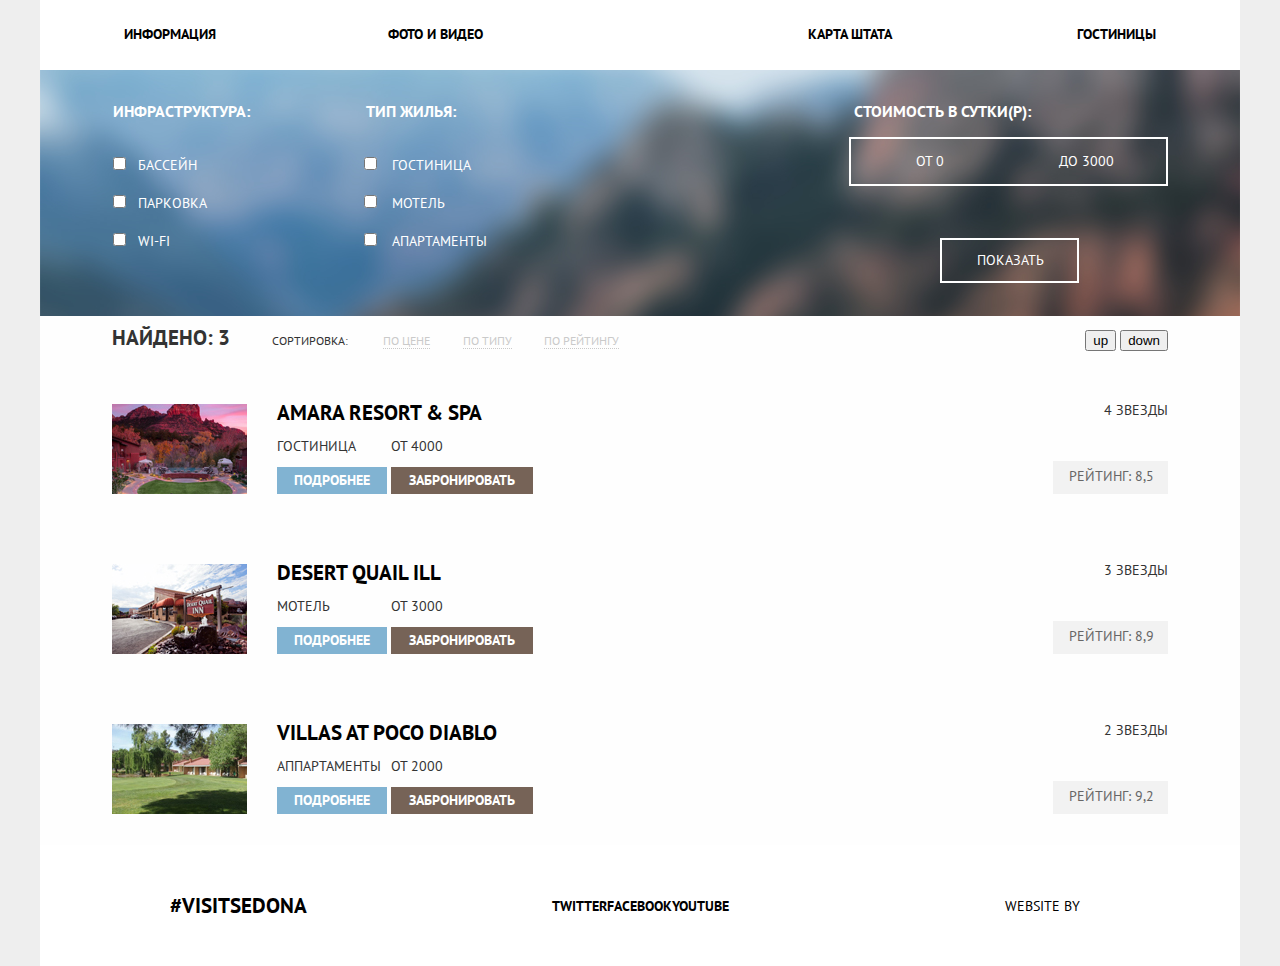
==== inner.html @ 7ca06ee8 "Флексы 10" ====
<!DOCTYPE html>
<html>
	<head>
		<title>Гостиницы</title>
		<meta charset="utf-8">
		<link href="https://fonts.googleapis.com/css?family=PT+Sans:400,700&amp;subset=cyrillic" rel="stylesheet">
		<link rel="stylesheet" type="text/css" href="css/style.css">
	</head>
	<body>
		<header class="header_elements">
			<nav class="main_menu container">
				<ul class="main_navigation">
					<li class="menu_element"><a href="index.html">Информация</a></li>
					<li class="menu_element"><a href="#">Фото и Видео</a></li>
					<li class="menu_element right_element"><a href="#">Карта штата</a></li>
					<li class="menu_element right_element"><a href="#">Гостиницы</a></li>
				</ul>
			</nav>
		</header>
		<main>
			<section class="hotel_options container">
				<form action="#" method="get" class="sedona_options_wrapper">
					<fieldset class="infrastructure_options">
						<legend class="infrastructure_header">Инфраструктура:</legend>
						<input type="checkbox" name="infrastructure" id="pool" class="infrastructure_checkbox"><label for="pool" class="sorting_conditions">Бассейн</label><br>
						<input type="checkbox" name="infrastructure" id="parking" class="infrastructure_checkbox"><label for="parking" class="sorting_conditions">Парковка</label><br>
						<input type="checkbox" name="infrastructure" id="wifi" class="infrastructure_checkbox"><label for="wifi" class="sorting_conditions">Wi-fi</label><br>
					</fieldset>
					<fieldset class="housetype_options">
						<legend class="housetype_header">Тип жилья:</legend>
						<input type="checkbox" name="home_type" id="hotel" class="housetype_checkbox"><label for="hotel" class="sorting_conditions">Гостиница</label><br>
						<input type="checkbox" name="home_type" id="motel" class="housetype_checkbox"><label for="motel" class="sorting_conditions">Мотель</label><br>
						<input type="checkbox" name="home_type" id="apartments" class="housetype_checkbox"><label for="apartments" class="sorting_conditions">Апартаменты</label><br>
					</fieldset>
				</form>
				<div class="budget_wrapper">
					<p class="cost">Стоимость в сутки(Р):</p>
					<table class="budget_table">
						<tr>
							<th class="budget table_left">От 0</th>
							<th class="budget table_right">до 3000</th>
						</tr>
					</table>
					<!-- Выбор цены -->
					<button type="submit" class="button_show">Показать</button>
				</div>
			</section>
			<section class="hotels searching_wrapper container">
				<div class="hotels_wrapper">
					<span class="search_result">Найдено: 3</span>
					<span class="sorting">Сортировка: </span>
					<ul class="sorting_options">
						<li><a href="#">По цене</a></li>
						<li><a href="#">По типу</a></li>
						<li><a href="#">По рейтингу</a></li>
					</ul>
				</div>
				<div class="u_d_button">
					<button type="button">up</button>
					<button type="button">down</button>
				</div>
			</section>
			<section class="hotels hotels_display container">
				<div class="total_hotel_wrapper">
					<div class="hotel_info">
						<img src="img/inner_hotel1.jpg" width="135" height="90" alt="Гостиница Amara resort and spa" class="display_img">
						<div class="hotel_info_wrapper">
							<h3 class="text_marg_null header_display"><a href="#" class="to_hotel_page">Amara resort &amp; spa</a></h3>
							<p class="text_marg_null text_pos">Гостиница</p>
							<p class="text_marg_null price_pos">от 4000</p>
							<div class="hotel_display_wrapper">
								<button class="button_more" type="button">Подробнее</button>
								<button class="reservation_button" type="button">Забронировать</button>
							</div>
						</div>
					</div>
					<div class="raiting_wrapper">
						<span class="star_raiting">4 звезды</span>
						<p class="raiting">Рейтинг: 8,5</p>
					</div>
				</div>
				<div class="total_hotel_wrapper">
					<div class="hotel_info">
						<img src="img/inner_hotel2.jpg" width="135" height="90" alt="Мотель Desert Quail" class="display_img">
						<div class="hotel_info_wrapper">
							<h3 class="text_marg_null header_display"><a href="#" class="to_hotel_page">Desert Quail ill</a></h3>
							<p class="text_marg_null text_pos">Мотель</p>
							<p class="text_marg_null price_pos">от 3000</p>
							<div class="hotel_display_wrapper">
								<button class="button_more" type="button">Подробнее</button>
								<button class="reservation_button" type="button">Забронировать</button>
							</div>
						</div>
					</div>
					<div class="raiting_wrapper">
						<span class="star_raiting">3 звезды</span>
						<p class="raiting">Рейтинг: 8,9</p>
					</div>
				</div>
				<div class="total_hotel_wrapper">
					<div class="hotel_info">
						<img src="img/inner_hotel3.jpg" width="135" height="90" alt="Аппартаменты Villas at Poco Diablo" class="display_img">
						<div class="hotel_info_wrapper">
							<h3 class="text_marg_null header_display"><a href="#" class="to_hotel_page">Villas at Poco Diablo</a></h3>
							<p class="text_marg_null text_pos">Аппартаменты</p>
							<p class="text_marg_null price_pos">от 2000</p>
							<div class="hotel_display_wrapper">
								<button class="button_more" type="button">Подробнее</button>
								<button class="reservation_button" type="button">Забронировать</button>
							</div>
						</div>
					</div>
					<div class="raiting_wrapper">
						<span class="star_raiting">2 звезды</span>
						<p class="raiting">Рейтинг: 9,2</p>
					</div>
				</div>
			</section>
		</main>
		<footer class="socials container">
			<p class="footer_hashtag footer_element"><a href="#">#VISITSEDONA</a></p>
			<ul class="social_network footer_element">
				<li><a href="#">Twitter</a></li>
				<li><a href="#">Facebook</a></li>
				<li><a href="#">YouTube</a></li>
			</ul>
			<p class="footer_text footer_element"><a href="#">WEBSITE BY</a></p>
		</footer>

	</body>
</html>
---- css/style.css ----
body {
	margin: 0 auto;
	padding: 0;


	font-family: "PT Sans", Arial, sans-serif;
	font-size: 14px;
	line-height: 21px;
	font-weight: 500;
	color: #333333;
	background-color: #eeeeee;
	text-transform: uppercase;
}


a {
	text-decoration: none;
}

/* index.html   */

.main_menu {
	line-height: 26px;
	color: #000000;
	font-weight: bold;
	background-color: #ffffff;
}

.main_menu,
.main_navigation {
	list-style: none;
}

.main_menu a {
	color: #000000;
}

.main_menu a:hover {
	color: #81b3d2;
}

.main_menu a:active {
	color: #d2d2d2;
}

.right_element {
	text-align: right;
}

.sedona_definition {
	text-align: center;
	background-color: #ffffff;
	width: 1200px;
}

.definition {
	font-size: 21px;
	line-height: 26px;
	font-weight: bold;
	color: #000000;
	padding-top: 65px;
	padding-left: 379px;
	padding-right: 379px;
	margin-top: 0;
	margin-bottom: 41px;
}

.reasons {
	line-height: 26px;
	padding-bottom: 55px;
	margin: 0;
}

.sedona_about {
	color: #ffffff;
	background-color: #81b3d2;
}

.benefits_list {
	list-style: none;
	background-color: #ffffff;
}

.spec_back {
	background-color: #eeeeee;
}

.about_element {
	text-align: center;
}

.house_icon_header,
.food_icon_header,
.souvenir_icon_header,
.small_square_header,
.good_road_header,
.tourists_header {
	font-size: 21px;
	font-weight: bold;
	color: #000000;
}

.house_icon_header {
	padding-top: 165px;
	padding-left: 165px;
	padding-right: 165px;
	margin-top: 0;
	margin-bottom: 31px;
}

.house_icon_about {
	text-align: center;
	margin-top: 0;
	margin-bottom: 0;
	padding-left: 73px;
	padding-right: 74px;
	padding-bottom: 60px;
}

.food_icon_header {
	padding-top: 165px;
	padding-left: 181px;
	padding-right: 178px;
	margin-bottom: 31px;
	margin-top: 0;
}

.food_icon_about {
	text-align: center;
	padding-left: 52px;
	padding-right: 50px;
	margin-top: 0px;
	margin-bottom: 0px;
	padding-bottom: 60px;
}

.souvenir_icon_header {
	padding-top: 165px;
	padding-left: 149px;
	padding-right: 148px;
	margin-top: 0px;
	margin-bottom: 31px;
}

.souvenir_icon_about {
	margin-top: 0;
	margin-bottom: 0;
	padding-left: 64px;
	padding-right: 61px;
	text-align: center;
	padding-bottom: 60px;
}

.small_square_number,
.good_road_number,
.tourists_number {
	margin-top: 0;
	padding-left: 171px;
	padding-right: 171px;
	margin-bottom: 30px;
}

.small_square_header,
.good_road_header,
.tourists_header {
	margin-top: 0;
	margin-bottom: 28px;
	padding-top: 49px;
	text-align: center;
}

.small_square_header {
	padding-left: 140px;
	padding-right: 140px;

}

.good_road_header {
	padding-left: 148px;
	padding-right: 148px;
}

.tourists_header {
	padding-left: 149px;
	padding-right: 149px;
}

.small_square_about,
.good_road_about,
.tourists_about {
	text-align: center;
	margin-top: 0;
	margin-bottom: 0px;
}

.small_square_about {
	padding-left: 93px;
	padding-right: 95px;
}

.good_road_about {
	padding-left: 66px;
	padding-right: 66px;
}

.tourists_about {
	padding-left: 69px;
	padding-right: 67px;
}

.reservation {
	text-align: center;
	background-color: #ffffff;
}

.interest {
	font-size: 30px;
	line-height: 36px;
	font-weight: bold;
	color: #000000;
	margin-top: 0;
	margin-bottom: 35px;
	padding-top: 57px;
	padding-left: 451px;
	padding-right: 449px;
}

.reservation_text_wrapper {
	width: 444px;
	margin-left: auto;
	margin-right: auto;
	margin-bottom: 53px;
}

.reservation_text1,
.reservation_text2 {
	margin: 0;
}

.reservation_text1 {
	margin-bottom: 10px;
}

.hotel_button {
	font: inherit;
	text-transform: uppercase;
	font-size: 21px;
	line-height: 26px;
	font-weight: bold;
	color: #ffffff;
	border-width: 0px;
	background-color: #766357;
	box-sizing: border-box;
	width: 574px;
	height: 86px;
}

.hotel_button:hover {
	background-color: #604e43;
}

.hotel_button:active {
	color: #928a85;
	background-color: #503e33;
}

.reservation_buttons {
	font: inherit;
	text-transform: uppercase;
	line-height: 26px;
	font-weight: bold;
	color: #000000;
}

.search {}

.res_button {
	font: inherit;
	font-weight: bold;
	line-height: 26px;
	background-color: #eeeeee;
	width: 350px;
	height: 40px;
	border-width: 0px;
}

.res_button:hover {
	background-color: #ebebeb;
}

.res_button:focus {
	background-color: #ffffff;
	border: 2px solid #e5e5e5 ;
}

.button_minus,
.number_button,
.button_plus {
	font: inherit;
	line-height: 26px;
	font-weight: bold;
	border-width: 0px;
	width: 40px;
	height: 40px;
	background-color: #f2f2f2;
}

.button_minus,
.button_plus {
	color: #a9a9a9;
	text-transform: uppercase;
	padding-left: 0px;
	padding-right: 0px;
}

.button_minus:hover,
.button_plus:hover {
	color: #000000;
}

.button_minus:active,
.button_plus:active {
	color: #81b3d2;
}

.search_button {
	font: inherit;
	text-transform: uppercase;
	font-size: 21px;
	line-height: 26px;
	font-weight: bold;
	border-width: 0px;
	color: #ffffff;
	background-color: #81b3d2;
	box-sizing: border-box;
	width: 453px;
	height: 59px;
}

.search_button:hover {
	background-color: #669ec0; 
}

.search_button:active {
	color: #94b9d2;
	background-color: #5496bd;
}

.socials {
	background-color: #ffffff;
}

.footer_text a,
.footer_hashtag a,
.social_network a {
	color: #000000;
	font: inherit;
	text-transform: uppercase;
	font-weight: bold;
	line-height: 26px;

}

.footer_hashtag a {
	font-size: 21px;
	font-weight: bold;
}

.social_network {
	list-style: none;
	padding: 0px;
}

.footer_element {
	width: 33%;
}

.footer_text a {
	font-weight: 400;
}

/* inner.html */

.hotel_options {
	width: 1200px;
	background-image: url(../img/filter_background.png);
	background-repeat: no-repeat;
	display: flex;
}

.infrastructure_options,
.housetype_options {
	border: 0px;
	width: 300px;
	padding: 0px;
	margin: 0px;
}

.infrastructure_header,
.housetype_header {
	color: #ffffff;
	font-size: 16px;
	font-weight: bold;
	padding-top: 31px;
}

.infrastructure_header{
	padding-left: 73px;
	padding-right: 101px;
	margin-bottom: 33px;
}

.infrastructure_checkbox {
	margin-left: 73px;
	margin-bottom: 23px;
	margin-right: 12px;
	margin-top: 0;
}

.housetype_header {
	margin-left: 13px;
	margin-bottom: 33px;
}

.housetype_checkbox {
	margin-left: 13px;
	margin-top: 0;
	margin-right: 15px;
	margin-bottom: 23px;
}

.sorting_conditions {
	color: #ffffff;
}

.cost {
	color: #ffffff;
	font-size: 16px;
	font-weight: bold;
	margin-left: 214px;
	margin-top: 31px;
	margin-bottom: 15px;
}

.budget_table {
	margin-right: 72px;
	margin-left: auto;
	border: 2px solid #ffffff;
	margin-bottom: 52px;
}

.budget {
	color: #ffffff;
	font-weight: 400;
}

.table_left,
.table_right {
	padding-top: 10px;
	padding-bottom: 10px;
}

.table_left {
	padding-left: 63px;
	padding-right: 62px;
}

.table_right {
	padding-left: 51px;
	padding-right: 50px;
}

.button_show {
	font: inherit;
	text-transform: uppercase;
	color: #ffffff;
	border: 2px solid #ffffff;
	background-color: transparent;
	padding-top: 10px;
	padding-left: 35px;
	padding-right: 33px;
	padding-bottom: 10px;
	margin-bottom: 33px;
	margin-left: 300px;
}

.button_show:hover {
	color: #000000;
	background-color: #ffffff;
}

.search_result {
	font-weight: bold;
	font-size: 21px;
	line-height: 26px;
	min-width: 160px;
}

.sorting {
	font-size: 12px;
	line-height: 18px;
	margin-right: 35px;
}

.sorting_options {
	list-style: none;
}

.sorting_options a {
	font-size: 12px;
	line-height: 18px;
	color: #cacaca;
	border-bottom: 1px dotted #cacaca;
}

.sorting_options a:hover {
	color: #81b3d2;
	border-bottom: 1px dotted #81b3d2;
}

.sorting_options a:focus {
	color: #000000;
	border-bottom: 1px dotted #000000;
}

.hotels {
	background-color: #fefefe;
	box-sizing: border-box;
	display: flex;
}

.raiting_wrapper {
	margin-right: 72px;
	display: flex;
	flex-direction: column;
	justify-content: space-between;
	align-items: flex-end;
}

.hotel_info {
	box-sizing: border-box;
	width: 600px;
	padding-left: 72px;
}

.hotel_info a {
	color: #000000;
	font-weight: bold;
	text-transform: uppercase;
	font-size: 21px;
	line-height: 26px;
}

.hotel_info a:hover {
	color: #81b3d2;
}

.hotel_info a:active {
	color: #cacaca;
}

.button_more {
	font: inherit;
	text-transform: uppercase;
	color: #ffffff;
	background-color: #81b3d2;
	border-width: 0px;
	font-weight: bold;
	box-sizing: border-box;
	width: 110px;
	height: 27px;
}

.button_more:hover {
	background-color: #669ec0;
}

.button_more:active {
	color: #94b9d2;
	background-color: #5496bd;
}

.reservation_button {
	font: inherit;
	text-transform: uppercase;
	font-weight: bold;
	border-width: 0px;
	color: #ffffff;
	background-color: #766357;
	box-sizing: border-box;
	width: 142px;
	height: 27px;
}

.reservation_button:hover {
	color: #ffffff;
	background-color: #604e43;
}

.reservation_button:active {
	color: #928a85;
	background-color: #503e33;
}

.raiting {
	color: #666666;
	background-color: #f2f2f2;
}


/* Сеточные элементы главной страницы */

.menu_element {
	width: 240px;
}


.header_elements {
	box-sizing: border-box;
	min-width: 1200px;
}


.main_navigation {
	box-sizing: border-box;
	min-width: 1200px;
	padding-left: 72px;
	padding-right: 72px;
	margin-top: 0;
	margin-bottom: 0;
	padding-top: 21px;
	padding-bottom: 23px;


	display: flex;
	justify-content: space-around;
}

.sedona_about {
	box-sizing: border-box;

	display: flex;
}


.benefits_size {
	box-sizing: border-box;
	background-color: #ffffff;
}

.benefits2_size {
	box-sizing: border-box;
	height: 258px;
}


.about_element {
	width: 400px;
}


.benefits_list {
	margin: 0px;
	padding-left: 0px;

	display: flex;
	justify-content: flex-start;
	align-items: baseline;
}

.reservation {
	box-sizing: content-box;
}

.popup_margin {
	margin-right: 314px;
	margin-left: 314px;
}

.date_popup {
	display: flex;
	flex-flow: column wrap;
	align-items: center;
}

.socials {
	box-sizing: border-box;
	height: 121px;

	display: flex;
	justify-content: space-between;
}


/*  Сеточные элементы внутренней страницы    */ 


.sedona_options_wrapper {
	box-sizing: border-box;
	width: 600px;
	display: flex;
}

.budget_wrapper {
	width: 600px;
}

.searching_wrapper {
	display: flex;
	justify-content: space-between;
	align-items: center;
}

.hotels_wrapper {
	margin-left: 72px;
	display: flex;
	align-items: baseline;
}

.u_d_button {
	margin-right: 72px;
	display: inline-block;
}

.sorting_options {
	padding-left: 0px;
	width: 236px;
	display: flex;
	justify-content: space-between;
}

.display_img {
	padding-right: 30px;
	padding-top: 4px;
	float: left;
}

.hotel_info_wrapper {
	width: 260px;
	display: flex;
	flex-wrap: wrap;
}

.header_display {
	padding-bottom: 10px;
}


.text_marg_null {
	margin: 0;
}

.text_pos {
	width: 114px;
}

.price_pos {
	width: 142px;
}

.hotels_display {
	display: flex;
	flex-flow: row wrap;
}

.hotel_display_wrapper {
	margin-top: 10px;
	display: inline-block;
}

.total_hotel_wrapper {
	width: 1200px;
	padding-top: 35px;
	padding-bottom: 31px;
	display: flex;
	justify-content: space-between;
}

.raiting {
	box-sizing: border-box;
	padding-left: 16px;
	padding-right: 14px;
	padding-top: 5px;
	padding-bottom: 7px;
	margin: 0;
}

.footer_element {
	margin: 0;
	display: flex;
	justify-content: center;
	align-items: center;
}

/* test */

.container {
	margin: 0 auto;
	width: 1200px;
}

.main_background_img {
	width: 1200px;
	background-image: url(../img/index_background.jpg);
	background-repeat: no-repeat;	
}

.img_header {
	padding-top: 44px;
	padding-left: 140px;
	padding-right: 138px;
	text-align: center;
	margin-bottom: 27px;
	margin-top: 0px;
}

.about_content_number {
	padding-left: 175px;
	padding-right: 172px;
	margin-bottom: 30px;
}

.img_text {
	padding-bottom: 65px;
	padding-left: 60px;
	padding-right: 59px;
	margin-bottom: 0px;
	text-align: center;
}

.devil_bridge_text {
	padding-left: 48px;
	padding-right: 49px;
	text-align: center;
	margin-bottom: 0px;
}

.devil_bridge_header {
	font-weight: bold;
	font-size: 21px;
	padding-top: 48px;
	padding-left: 125px;
	padding-right: 124px;
	text-align: center;
	margin-top: 0px;
	margin-bottom: 26px;
}

.map {
	width: 1200px;
}

.counters_wrapper {
	display: flex;
	justify-content: flex-end;

}

.right_element {
	text-align: right;
}

.main_page_img {
	margin: 0;
}
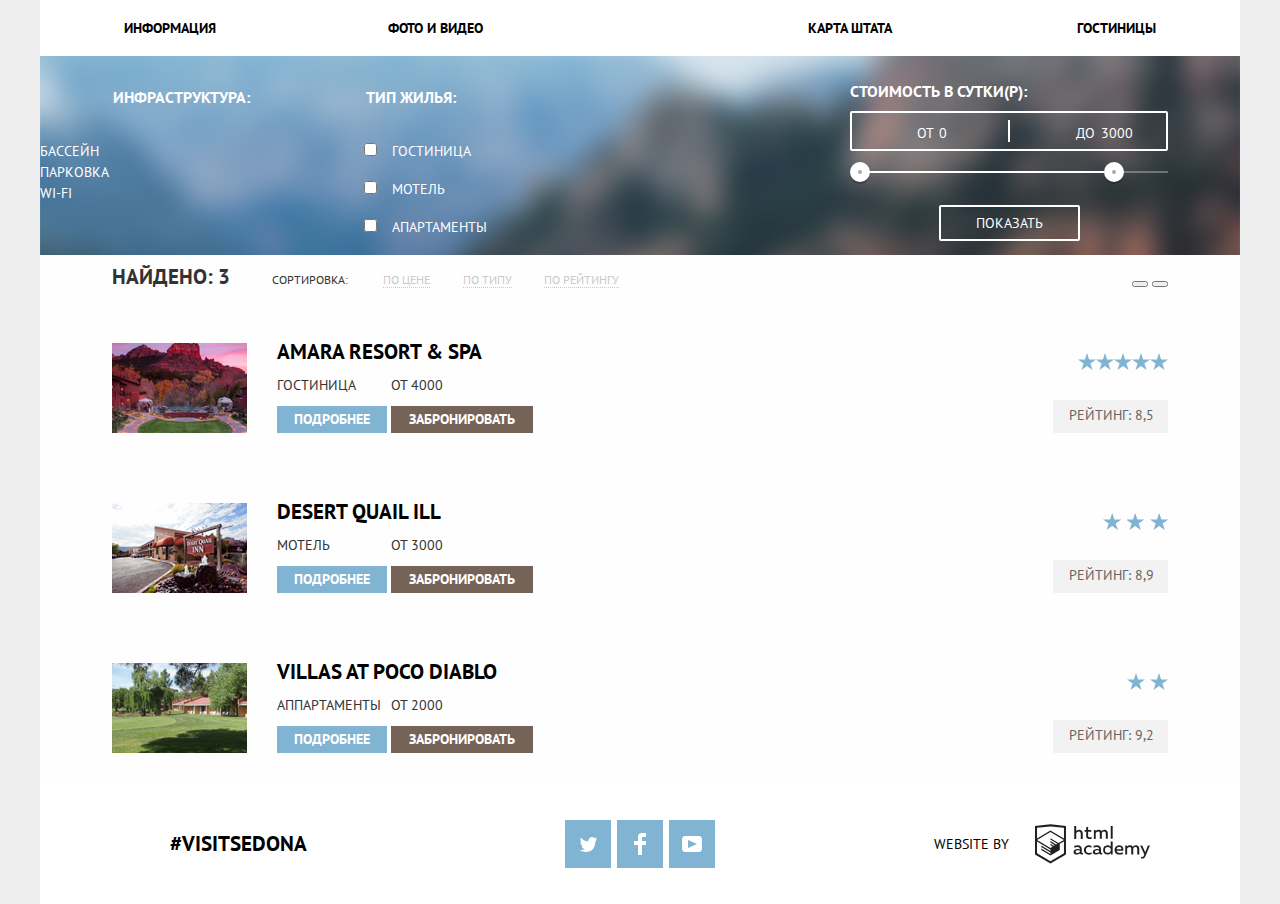
==== commit ed972180: "Декор 1" ====
--- a/inner.html
+++ b/inner.html
@@ -8,7 +8,7 @@
 	</head>
 	<body>
 		<header class="header_elements">
-			<nav class="main_menu container">
+			<nav class="main_menu container page_act">
 				<ul class="main_navigation">
 					<li class="menu_element"><a href="index.html">Информация</a></li>
 					<li class="menu_element"><a href="#">Фото и Видео</a></li>
@@ -22,9 +22,9 @@
 				<form action="#" method="get" class="sedona_options_wrapper">
 					<fieldset class="infrastructure_options">
 						<legend class="infrastructure_header">Инфраструктура:</legend>
-						<input type="checkbox" name="infrastructure" id="pool" class="infrastructure_checkbox"><label for="pool" class="sorting_conditions">Бассейн</label><br>
-						<input type="checkbox" name="infrastructure" id="parking" class="infrastructure_checkbox"><label for="parking" class="sorting_conditions">Парковка</label><br>
-						<input type="checkbox" name="infrastructure" id="wifi" class="infrastructure_checkbox"><label for="wifi" class="sorting_conditions">Wi-fi</label><br>
+						<input type="checkbox" name="infrastructure" id="pool" class="infrastructure_checkbox visually_hidden"><label for="pool" class="sorting_conditions">Бассейн</label><br>
+						<input type="checkbox" name="infrastructure" id="parking" class="infrastructure_checkbox visually_hidden"><label for="parking" class="sorting_conditions">Парковка</label><br>
+						<input type="checkbox" name="infrastructure" id="wifi" class="infrastructure_checkbox visually_hidden"><label for="wifi" class="sorting_conditions">Wi-fi</label><br>
 					</fieldset>
 					<fieldset class="housetype_options">
 						<legend class="housetype_header">Тип жилья:</legend>
@@ -33,16 +33,20 @@
 						<input type="checkbox" name="home_type" id="apartments" class="housetype_checkbox"><label for="apartments" class="sorting_conditions">Апартаменты</label><br>
 					</fieldset>
 				</form>
-				<div class="budget_wrapper">
-					<p class="cost">Стоимость в сутки(Р):</p>
-					<table class="budget_table">
-						<tr>
-							<th class="budget table_left">От 0</th>
-							<th class="budget table_right">до 3000</th>
-						</tr>
-					</table>
-					<!-- Выбор цены -->
-					<button type="submit" class="button_show">Показать</button>
+				<div class="filter_range">
+					<div class="filter_range_title">Стоимость в сутки(р):</div>
+					<div class="price_controls">
+						<label class="min_price">от <input type="text" name="min-price" value="0"></label>
+						<label class="max_price">до <input type="text" name="max-price" value="3000"></label>
+					</div>
+					<div class="range_controls">
+						<div class="scale">
+							<div class="bar"></div>
+						</div>
+						<div class="range_toggle range_toggle_min"></div>
+						<div class="range_toggle range_toggle_max"></div>
+					</div>
+					<button type="submit" class="btn_transparent">Показать</button>
 				</div>
 			</section>
 			<section class="hotels searching_wrapper container">
@@ -56,8 +60,8 @@
 					</ul>
 				</div>
 				<div class="u_d_button">
-					<button type="button">up</button>
-					<button type="button">down</button>
+					<button type="button" class="up_dir"></button>
+					<button type="button" class="down_dir"></button>
 				</div>
 			</section>
 			<section class="hotels hotels_display container">
@@ -75,7 +79,7 @@
 						</div>
 					</div>
 					<div class="raiting_wrapper">
-						<span class="star_raiting">4 звезды</span>
+						<p class="hotel_star"><span class="visually_hidden">4 звезды</span></p>
 						<p class="raiting">Рейтинг: 8,5</p>
 					</div>
 				</div>
@@ -93,7 +97,7 @@
 						</div>
 					</div>
 					<div class="raiting_wrapper">
-						<span class="star_raiting">3 звезды</span>
+						<p class="motel_star"><span class="visually_hidden">3 звезды</span></p>
 						<p class="raiting">Рейтинг: 8,9</p>
 					</div>
 				</div>
@@ -111,7 +115,7 @@
 						</div>
 					</div>
 					<div class="raiting_wrapper">
-						<span class="star_raiting">2 звезды</span>
+						<p class="app_star"><span class="visually_hidden">2 звезды</span></p>
 						<p class="raiting">Рейтинг: 9,2</p>
 					</div>
 				</div>
@@ -120,13 +124,12 @@
 		<footer class="socials container">
 			<p class="footer_hashtag footer_element"><a href="#">#VISITSEDONA</a></p>
 			<ul class="social_network footer_element">
-				<li><a href="#">Twitter</a></li>
-				<li><a href="#">Facebook</a></li>
-				<li><a href="#">YouTube</a></li>
+				<li><a href="#" class="social_button"><span class="visually_hidden">Twitter</span><svg xmlns="http://www.w3.org/2000/svg" xmlns:xlink="http://www.w3.org/1999/xlink" width="17" height="15" viewBox="0 0 17 15"><path fill="#FFF" d="M10.95.144c1.685-.496 2.984.27 3.577 1.179.673-.231 1.331-.481 2.011-.708a2.345 2.345 0 0 1-.857 1.768c.685.17 1.304-.491 1.304-.491-.169 1-1.006 1.788-1.563 2.024-.231 6.75-3.175 11.217-10.077 11.082h-.446c-.41 0-4.164-.46-4.898-1.887 2.271.196 3.893-.422 4.693-1.177-.96-.3-2.679-.477-2.979-2.95.349.106.564.228 1.19.119C1.705 8.247.374 7.53.448 5.33c.285.328 1.067.536 1.34.472C1.085 5.561-.182 2.442.894.85c1.818 1.854 3.735 3.606 7.152 3.773C8.254 2.33 9.183.793 10.95.144z"/></svg></a></li>
+				<li><a href="#" class="social_button"><span class="visually_hidden">Facebook</span><svg xmlns="http://www.w3.org/2000/svg" width="12" height="22" viewBox="0 0 12 22"><path fill="#FFF" d="M12 4V0H8a4 4 0 0 0-4 4v4H0v4h4v10h4V12h4V8H8V4h4z"/></svg></a></li>
+				<li><a href="#" class="social_button"><span class="visually_hidden">YouTube</span><svg xmlns="http://www.w3.org/2000/svg" xmlns:xlink="http://www.w3.org/1999/xlink" width="20" height="16" viewBox="0 0 20 16"><path fill="#FFF" d="M17 0H3C1.35 0 0 1.35 0 3v10c0 1.65 1.35 3 3 3h14c1.65 0 3-1.35 3-3V3c0-1.65-1.35-3-3-3zM6.027 11.998V4.002L15.014 8l-8.987 3.998z"/></svg></a></li>
 			</ul>
-			<p class="footer_text footer_element"><a href="#">WEBSITE BY</a></p>
+			<p class="footer_text footer_element"><a href="https://htmlacademy.ru/intensive/htmlcss" class="academy_symb">WEBSITE BY <svg id="Layer_1" data-name="Layer 1" xmlns="http://www.w3.org/2000/svg" width="115" height="48" viewBox="0 0 108.08 36.85"><title>logo-htmlacademy-small1</title><path d="M44.61,26.88a2,2,0,0,0,.55-0.1v1.33a3.25,3.25,0,0,1-1.18.21,1.67,1.67,0,0,1-1.67-1,4.84,4.84,0,0,1-3.14,1.08c-1.51,0-2.91-.83-2.91-2.55,0-2.13,2-2.79,3.71-2.79a11.08,11.08,0,0,1,2.17.25v-0.3c0-1-.76-1.77-2.19-1.77a7.42,7.42,0,0,0-3,.64v-1.7a10.21,10.21,0,0,1,3.19-.55c2.36,0,3.81,1.12,3.81,3.65v3a0.54,0.54,0,0,0,.49.59h0.17Zm-6.44-1.13A1.35,1.35,0,0,0,39.63,27h0.11a3.39,3.39,0,0,0,2.41-1V24.58a9.72,9.72,0,0,0-1.81-.21c-1,0-2.16.33-2.16,1.38h0Zm12.36-6.11a5,5,0,0,1,2.57.64V22a4.08,4.08,0,0,0-2.3-.7,2.75,2.75,0,1,0,0,5.49,5,5,0,0,0,2.43-.64v1.71a6.27,6.27,0,0,1-2.76.57A4.21,4.21,0,0,1,46,24.51q0-.21,0-0.41a4.32,4.32,0,0,1,4.18-4.46h0.38Zm12.17,7.24a2,2,0,0,0,.55-0.1v1.33a3.25,3.25,0,0,1-1.18.21,1.67,1.67,0,0,1-1.67-1,4.84,4.84,0,0,1-3.14,1.08c-1.51,0-2.91-.83-2.91-2.55,0-2.13,2-2.79,3.71-2.79a11.08,11.08,0,0,1,2.17.25v-0.3c0-1-.76-1.77-2.19-1.77a7.42,7.42,0,0,0-3,.64v-1.7a10.21,10.21,0,0,1,3.19-.55c2.36,0,3.81,1.12,3.81,3.65v3a0.54,0.54,0,0,0,.49.59h0.17Zm-6.44-1.13A1.35,1.35,0,0,0,57.73,27h0.11a3.39,3.39,0,0,0,2.41-1V24.58a9.72,9.72,0,0,0-1.81-.21c-1.06,0-2.16.33-2.16,1.38h0ZM73,16V28.2H71.35V26.88a3.88,3.88,0,0,1-3.19,1.54,4.4,4.4,0,0,1,0-8.78,3.81,3.81,0,0,1,3,1.3V16H73Zm-4.53,5.22a2.76,2.76,0,1,0,0,5.52A2.86,2.86,0,0,0,71.15,25V23A2.91,2.91,0,0,0,68.49,21.27ZM79,19.64c3.31,0,4.46,2.68,3.92,5.09H76.7c0.21,1.5,1.67,2.11,3.19,2.11a6.11,6.11,0,0,0,2.64-.59v1.6a7.14,7.14,0,0,1-3,.57C77,28.42,74.78,27,74.78,24a4.18,4.18,0,0,1,4-4.39H79Zm0.09,1.54a2.28,2.28,0,0,0-2.44,2.1v0.06H81.3A2,2,0,0,0,79.13,21.18Zm5.73,7V19.87h1.65v1a3.81,3.81,0,0,1,2.78-1.27A2.86,2.86,0,0,1,91.89,21a4.12,4.12,0,0,1,2.91-1.33A3.06,3.06,0,0,1,98,23V28.2h-1.9V23.05a1.59,1.59,0,0,0-1.42-1.75H94.42a2.8,2.8,0,0,0-2.07,1.12V28.2h-1.9V23.05A1.59,1.59,0,0,0,89,21.31H88.8a3,3,0,0,0-2.21,1.29v5.63H84.86Zm21.31-8.33h1.9l-3.91,9.46c-0.9,2.17-2.09,2.86-3.35,2.86a4.76,4.76,0,0,1-1.1-.14V30.46a2.86,2.86,0,0,0,.85.12c0.9,0,1.58-.64,2.07-1.9l0.17-.42-4-8.4h2l2.86,6.29ZM38.73,1.46V6.22a3.81,3.81,0,0,1,2.7-1.14,3.25,3.25,0,0,1,3.44,3.4v5.15H43V8.72a1.81,1.81,0,0,0-1.61-2h-0.3a2.93,2.93,0,0,0-2.32,1.39v5.52h-1.9V1.46h1.9ZM49.94,2.31v3h3V6.91h-3v3.81c0,1.1.5,1.46,1.58,1.46a4.49,4.49,0,0,0,1.69-.33v1.6A6.8,6.8,0,0,1,51,13.8a2.55,2.55,0,0,1-2.86-2.74V6.89H46.58V5.26h1.5V2.74Zm5.4,11.31V5.28H57v1A3.81,3.81,0,0,1,59.77,5a2.86,2.86,0,0,1,2.6,1.33A4.12,4.12,0,0,1,65.28,5,3.06,3.06,0,0,1,68.44,8.4v5.21h-1.9V8.46a1.59,1.59,0,0,0-1.42-1.75H64.89a2.8,2.8,0,0,0-2.07,1.12v5.78h-1.9V8.46A1.59,1.59,0,0,0,59.5,6.71H59.27A3,3,0,0,0,57.06,8v5.63H55.34ZM71.17,1.45H73V13.6H71.17V1.45ZM14.71,0H14.55L0,1.54V28.21l14.55,8.66,14.55-8.66V1.54Zm12.5,27.1L14.55,34.64,1.9,27.12V16.18l12.59,7.5V25L5.86,19.9v1.31l8.68,5.21v1.39L5.87,22.65V24l8.68,5.21,8.75-5.24V18.31L27.2,16V27.12Zm0-12.53-3.48,2-1.6,1L14.51,13v1.31L21,18.23H21l-0.14.09-1,.54-5.37-3.2V17l4.24,2.52-1,.67-3.2-1.9v1.31l2.1,1.24L14.5,22.1,2,14.65,14.51,7.11Zm0-1.32L14.49,5.76,1.91,13.25v-10L14.56,1.92,27.21,3.25v10h0Z" transform="translate(0 -0.02)" fill="#231f20"/></svg></a></p>
 		</footer>
-
 	</body>
 </html>
 	 --- a/css/style.css
+++ b/css/style.css
@@ -17,6 +17,27 @@
 	text-decoration: none;
 }
 
+.visually_hidden {
+	position: absolute;
+    width: 1px;
+    height: 1px;
+    margin: -1px;
+    border: 0;
+    padding: 0;
+    clip: rect(0 0 0 0);
+    overflow: hidden;
+}
+
+.header_elements {
+	box-sizing: border-box;
+	min-width: 1200px;
+	position: relative;
+}
+
+.sedona_logo {
+	position: absolute;
+}
+
 /* index.html   */
 
 .main_menu {
@@ -79,14 +100,25 @@
 .benefits_list {
 	list-style: none;
 	background-color: #ffffff;
+	padding-bottom: 65px;
+	padding-top: 65px;
+	margin: 0px;
+	padding-left: 0px;
+
+	display: flex;
+	align-items: baseline;
+}
+
+.benefits2_list {
+	list-style: none;
+	display: flex;
+	align-items: baseline;
+	margin: 0;
+	padding-left: 0;
 }
 
 .spec_back {
 	background-color: #eeeeee;
-}
-
-.about_element {
-	text-align: center;
 }
 
 .house_icon_header,
@@ -100,12 +132,12 @@
 	color: #000000;
 }
 
-.house_icon_header {
-	padding-top: 165px;
-	padding-left: 165px;
-	padding-right: 165px;
-	margin-top: 0;
-	margin-bottom: 31px;
+.house_icon_header,
+.food_icon_header,
+.souvenir_icon_header{
+    margin: 0;
+    margin-top: 32px;
+    margin-bottom: 25px;
 }
 
 .house_icon_about {
@@ -114,15 +146,6 @@
 	margin-bottom: 0;
 	padding-left: 73px;
 	padding-right: 74px;
-	padding-bottom: 60px;
-}
-
-.food_icon_header {
-	padding-top: 165px;
-	padding-left: 181px;
-	padding-right: 178px;
-	margin-bottom: 31px;
-	margin-top: 0;
 }
 
 .food_icon_about {
@@ -131,15 +154,6 @@
 	padding-right: 50px;
 	margin-top: 0px;
 	margin-bottom: 0px;
-	padding-bottom: 60px;
-}
-
-.souvenir_icon_header {
-	padding-top: 165px;
-	padding-left: 149px;
-	padding-right: 148px;
-	margin-top: 0px;
-	margin-bottom: 31px;
 }
 
 .souvenir_icon_about {
@@ -148,31 +162,26 @@
 	padding-left: 64px;
 	padding-right: 61px;
 	text-align: center;
-	padding-bottom: 60px;
 }
 
 .small_square_number,
 .good_road_number,
 .tourists_number {
-	margin-top: 0;
 	padding-left: 171px;
 	padding-right: 171px;
-	margin-bottom: 30px;
 }
 
 .small_square_header,
 .good_road_header,
 .tourists_header {
-	margin-top: 0;
-	margin-bottom: 28px;
+	margin: 0;
 	padding-top: 49px;
-	text-align: center;
+	padding-bottom: 26px;
 }
 
 .small_square_header {
 	padding-left: 140px;
 	padding-right: 140px;
-
 }
 
 .good_road_header {
@@ -189,23 +198,28 @@
 .good_road_about,
 .tourists_about {
 	text-align: center;
-	margin-top: 0;
-	margin-bottom: 0px;
+	margin: 0;
 }
 
 .small_square_about {
 	padding-left: 93px;
 	padding-right: 95px;
+	padding-top: 24px;
+	padding-bottom: 63px;
 }
 
 .good_road_about {
 	padding-left: 66px;
 	padding-right: 66px;
+	padding-top: 24px;
+	padding-bottom: 63px;
 }
 
 .tourists_about {
 	padding-left: 69px;
 	padding-right: 67px;
+	padding-top: 24px;
+	padding-bottom: 63px;
 }
 
 .reservation {
@@ -411,10 +425,11 @@
 }
 
 .infrastructure_checkbox {
-	margin-left: 73px;
-	margin-bottom: 23px;
-	margin-right: 12px;
-	margin-top: 0;
+	padding: 0;
+	margin: 0;
+	background: rgba(0, 128, 0, 0.2);
+    box-shadow: 0 0 0 3px green;
+
 }
 
 .housetype_header {
@@ -615,12 +630,6 @@
 }
 
 
-.header_elements {
-	box-sizing: border-box;
-	min-width: 1200px;
-}
-
-
 .main_navigation {
 	box-sizing: border-box;
 	min-width: 1200px;
@@ -628,8 +637,8 @@
 	padding-right: 72px;
 	margin-top: 0;
 	margin-bottom: 0;
-	padding-top: 21px;
-	padding-bottom: 23px;
+	padding-top: 15px;
+	padding-bottom: 15px;
 
 
 	display: flex;
@@ -646,26 +655,12 @@
 .benefits_size {
 	box-sizing: border-box;
 	background-color: #ffffff;
-}
-
-.benefits2_size {
-	box-sizing: border-box;
-	height: 258px;
 }
 
 
 .about_element {
 	width: 400px;
-}
-
-
-.benefits_list {
-	margin: 0px;
-	padding-left: 0px;
-
-	display: flex;
-	justify-content: flex-start;
-	align-items: baseline;
+	text-align: center;
 }
 
 .reservation {
@@ -685,9 +680,16 @@
 
 .socials {
 	box-sizing: border-box;
-	height: 121px;
-
-	display: flex;
+	padding-top: 36px;
+	padding-bottom: 36px;
+
+	display: flex;
+	justify-content: space-between;
+}
+
+.socials ul {
+	display: flex;
+	width: 150px;
 	justify-content: space-between;
 }
 
@@ -704,6 +706,144 @@
 .budget_wrapper {
 	width: 600px;
 }
+
+/*  Сложная форма   */
+
+.filter_range {
+	width: 318px;
+
+	margin-right: 72px;
+	margin-left: auto;
+	margin-top: 25px;
+
+	color: #ffffff;
+	text-transform: uppercase;
+}
+
+.filter_range_title {
+	margin-bottom: 9px;
+
+	font-weight: 600;
+	font-size: 16px;
+}
+
+.price_controls {
+	position: relative;
+	height: 36px;
+	margin-bottom: 20px;
+
+	border: 2px solid #ffffff;
+	border-radius: 2px;
+}
+
+.price_controls::after {
+	content: "";
+	position: absolute;
+	top: 50%;
+	left: 50%;
+
+	width: 2px;
+	height: 22px;
+
+	background: #ffffff;
+	transform: translate(-50%, -50%);
+}
+
+.price_controls label {
+	display: inline-block;
+
+	font-size: 14px;
+	line-height: 38px;
+	vertical-align: top;
+
+	cursor: pointer;
+}
+
+.price_controls .min_price,
+.price_controls .max_price {
+	width: 90px;
+	padding-left: 65px;
+}
+
+.price_controls input {
+	width: 50px;
+	margin: 0;
+
+	color: inherit;
+	font: inherit;
+
+	background: none;
+	border: none;
+}
+
+.range_controls {
+	position: relative;
+
+	margin-bottom: 32px;
+}
+
+.range_controls .scale {
+	height: 2px;
+
+	background: rgba(255, 255, 255, 0.3);
+}
+
+.range_controls .bar {
+	width: 80%;
+	height: 2px;
+
+	background: #ffffff;
+}
+
+.range_toggle {
+	position: absolute;
+	top: -9px;
+
+	width: 4px;
+	height: 4px;
+
+	background: #ababab;
+	border: 8px solid #ffffff;
+	border-radius: 50%;
+	box-shadow: 0 2px 1px 0 rgba(0, 1, 1, 0.2);
+	cursor: pointer;
+}
+
+.range_toggle:hover {
+	background: #1c4f80;
+}
+
+.range_toggle_min {
+	left: 0;
+}
+
+.range_toggle_max {
+	left: 80%;
+}
+
+.btn_transparent {
+	display: block;
+	margin: 0 auto;
+	padding: 6px 35px;
+
+	font: inherit;
+	line-height: 20px;
+	color: #ffffff;
+	text-transform: uppercase;
+
+	background: transparent;
+	border: 2px solid #ffffff;
+	border-radius: 2px;
+	cursor: pointer;
+}
+
+.btn_transparent:hover {
+	color: #000000;
+
+	background: #ffffff;
+}
+
+/*  конец формы    */
 
 .searching_wrapper {
 	display: flex;
@@ -801,8 +941,12 @@
 
 .main_background_img {
 	width: 1200px;
+	height: 773px;
 	background-image: url(../img/index_background.jpg);
-	background-repeat: no-repeat;	
+	background-repeat: no-repeat;
+	display: flex;
+	justify-content: center;
+	align-items: center;	
 }
 
 .img_header {
@@ -860,6 +1004,54 @@
 	text-align: right;
 }
 
-.main_page_img {
-	margin: 0;
-}+.social_button {
+	width: 46px;
+	height: 48px;
+
+	background-color: #81b3d2;
+
+	display: flex;
+	justify-content: center;
+	align-items: center; 
+}
+
+.social_button:hover {
+	background-color: #669ec0;
+}
+
+.social_button:focus {
+	background-color: #5496bd;
+}
+
+.social_button:focus path {
+	fill: #88b6d1;
+}
+
+.academy_symb {
+	width: 241px;
+	display: flex;
+	align-items: center;
+	justify-content: space-around;
+}
+
+.hotel_star,
+.motel_star,
+.app_star {
+	height: 17px;
+	background-image: url(../img/star.svg);
+	background-repeat: repeat-x;
+	background-repeat: space;
+}
+
+.hotel_star {
+	width: 90px;
+}
+
+.motel_star {
+	width: 65px;
+}
+
+.app_star {
+	width: 41px;
+}
+
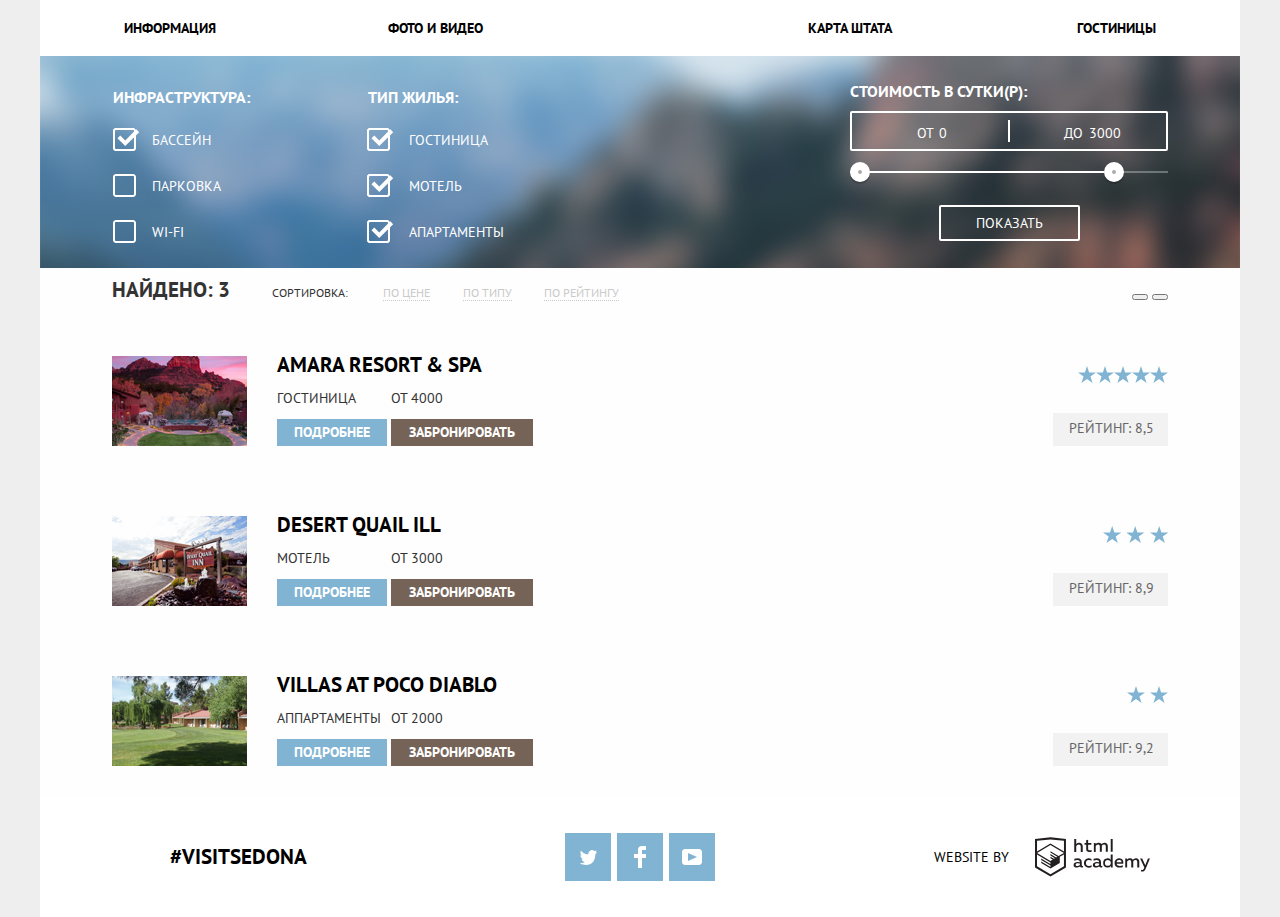
==== commit 2e960638: "Декоратив 2" ====
--- a/inner.html
+++ b/inner.html
@@ -22,15 +22,37 @@
 				<form action="#" method="get" class="sedona_options_wrapper">
 					<fieldset class="infrastructure_options">
 						<legend class="infrastructure_header">Инфраструктура:</legend>
-						<input type="checkbox" name="infrastructure" id="pool" class="infrastructure_checkbox visually_hidden"><label for="pool" class="sorting_conditions">Бассейн</label><br>
-						<input type="checkbox" name="infrastructure" id="parking" class="infrastructure_checkbox visually_hidden"><label for="parking" class="sorting_conditions">Парковка</label><br>
-						<input type="checkbox" name="infrastructure" id="wifi" class="infrastructure_checkbox visually_hidden"><label for="wifi" class="sorting_conditions">Wi-fi</label><br>
+						<ul class="sorting_list">
+							<li class="filter_option1">
+						        <input type="checkbox" name="infrastructure" id="pool" class="infrastructure_checkbox visually_hidden" checked>
+						        <label for="pool" class="sorting_conditions">Бассейн</label>
+						    </li>
+						    <li class="filter_option1">
+						        <input type="checkbox" name="infrastructure" id="parking" class="infrastructure_checkbox visually_hidden">
+						        <label for="parking" class="sorting_conditions">Парковка</label>
+						    </li>
+						    <li class="filter_option1">
+						        <input type="checkbox" name="infrastructure" id="wifi" class="infrastructure_checkbox visually_hidden">
+						        <label for="wifi" class="sorting_conditions">Wi-fi</label>
+						    </li>
+						</ul>
 					</fieldset>
 					<fieldset class="housetype_options">
 						<legend class="housetype_header">Тип жилья:</legend>
-						<input type="checkbox" name="home_type" id="hotel" class="housetype_checkbox"><label for="hotel" class="sorting_conditions">Гостиница</label><br>
-						<input type="checkbox" name="home_type" id="motel" class="housetype_checkbox"><label for="motel" class="sorting_conditions">Мотель</label><br>
-						<input type="checkbox" name="home_type" id="apartments" class="housetype_checkbox"><label for="apartments" class="sorting_conditions">Апартаменты</label><br>
+						<ul class="sorting_list">
+						    <li class="filter_option2">
+						    	<input type="checkbox" name="home_type" id="hotel" class="housetype_checkbox visually_hidden" checked>
+						    	<label for="hotel" class="sorting_conditions">Гостиница</label>
+						    </li>
+						    <li class="filter_option2">
+	                            <input type="checkbox" name="home_type" id="motel" class="housetype_checkbox visually_hidden" checked>
+	                            <label for="motel" class="sorting_conditions">Мотель</label>
+	                        </li>
+	                        <li class="filter_option2">
+						        <input type="checkbox" name="home_type" id="apartments" class="housetype_checkbox visually_hidden" checked>
+						        <label for="apartments" class="sorting_conditions">Апартаменты</label>
+						    </li>
+						</ul>
 					</fieldset>
 				</form>
 				<div class="filter_range">
--- a/css/style.css
+++ b/css/style.css
@@ -420,28 +420,20 @@
 
 .infrastructure_header{
 	padding-left: 73px;
-	padding-right: 101px;
-	margin-bottom: 33px;
+	padding-right: 99px;
+	margin-bottom: 22px;
 }
 
 .infrastructure_checkbox {
-	padding: 0;
-	margin: 0;
-	background: rgba(0, 128, 0, 0.2);
-    box-shadow: 0 0 0 3px green;
 
 }
 
 .housetype_header {
-	margin-left: 13px;
-	margin-bottom: 33px;
+	margin-bottom: 22px;
+	margin-left: 17px;
 }
 
 .housetype_checkbox {
-	margin-left: 13px;
-	margin-top: 0;
-	margin-right: 15px;
-	margin-bottom: 23px;
 }
 
 .sorting_conditions {
@@ -723,7 +715,7 @@
 .filter_range_title {
 	margin-bottom: 9px;
 
-	font-weight: 600;
+	font-weight: bold;
 	font-size: 16px;
 }
 
@@ -759,10 +751,14 @@
 	cursor: pointer;
 }
 
-.price_controls .min_price,
+.price_controls .min_price {
+	width: 90px;
+	padding-left: 65px;
+}
+
 .price_controls .max_price {
 	width: 90px;
-	padding-left: 65px;
+	padding-left: 53px;
 }
 
 .price_controls input {
@@ -1055,3 +1051,78 @@
 	width: 41px;
 }
 
+.sorting_list {
+	list-style: none;
+	margin: 0;
+	padding: 0;
+}
+
+.filter_option1 {
+    margin-bottom: 25px;
+    padding-left: 112px;
+}
+
+.filter_option1 label {
+    position: relative;
+
+    display: block;
+
+    cursor: pointer;
+}
+
+.infrastructure_checkbox + label::before {
+	content: url(../img/checkbox-off.svg);
+	position: absolute;
+
+	width: 23px;
+	height: 23px;
+
+	top: -2px;
+    left: -39px;
+}
+
+.infrastructure_checkbox:checked + label::after {
+	content: url(../img/checkbox-on.svg);
+
+	position: absolute;
+	top: -2px;
+	left: -39px;
+
+	width: 27px;
+	height: 23px;
+}
+
+.filter_option2 {
+	margin-bottom: 25px;
+	padding-left: 60px;
+}
+
+.filter_option2 label {
+    position: relative;
+
+    display: block;
+
+    cursor: pointer;
+}
+
+.housetype_checkbox + label::before {
+	content: url(../img/checkbox-off.svg);
+	position: absolute;
+
+	width: 23px;
+	height: 23px;
+
+	top: -2px;
+	left: -42px;
+}
+
+.housetype_checkbox:checked + label::after {
+	content: url(../img/checkbox-on.svg);
+
+	position: absolute;
+	top: -2px;
+	left: -42px;
+
+	width: 27px;
+	height: 23px;
+} 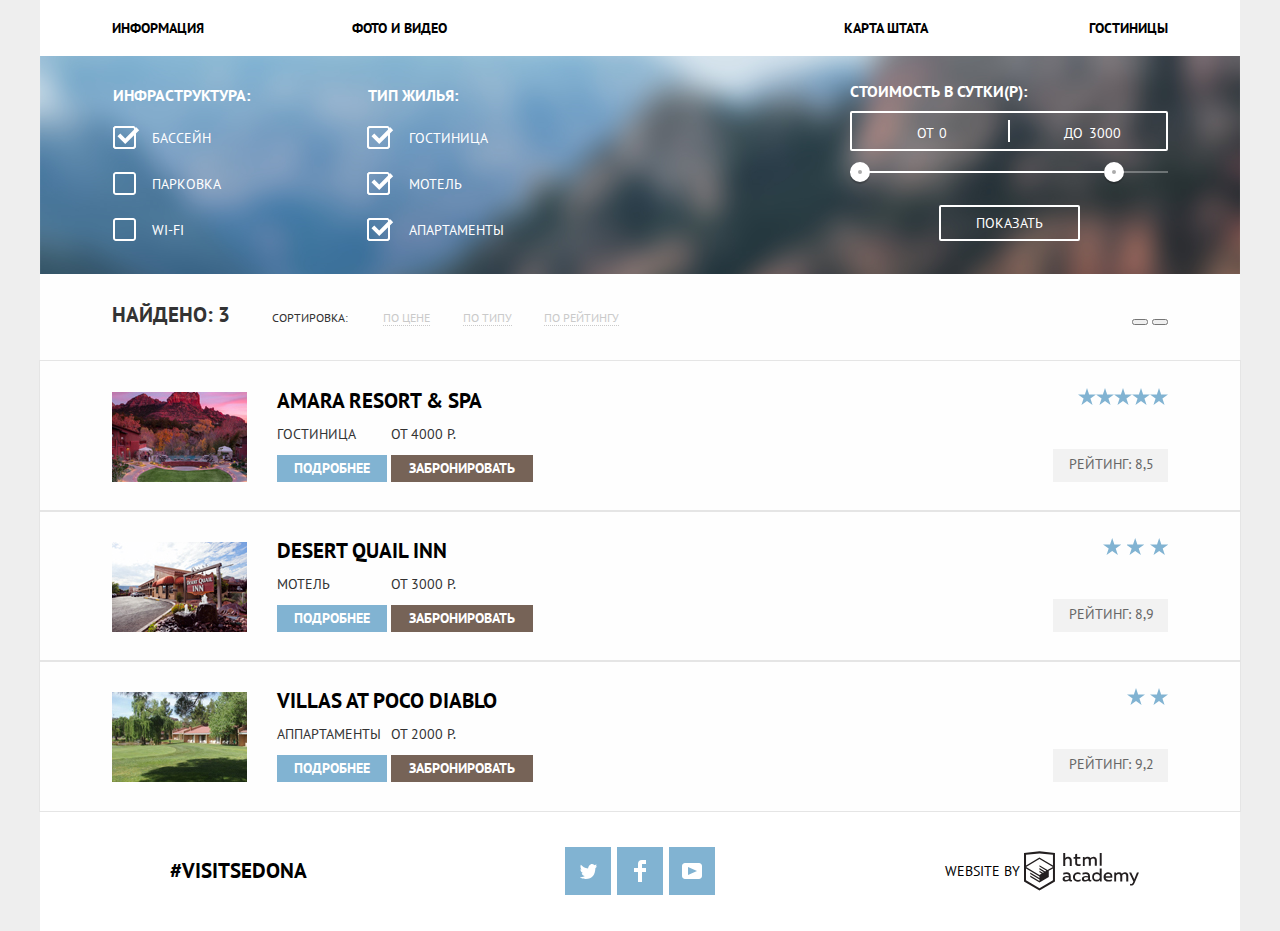
==== commit 50cc5b7c: "Декор 3" ====
--- a/inner.html
+++ b/inner.html
@@ -12,6 +12,7 @@
 				<ul class="main_navigation">
 					<li class="menu_element"><a href="index.html">Информация</a></li>
 					<li class="menu_element"><a href="#">Фото и Видео</a></li>
+					<li class="hidden_element"><span class="visually_hidden">Логотип</span></li>
 					<li class="menu_element right_element"><a href="#">Карта штата</a></li>
 					<li class="menu_element right_element"><a href="#">Гостиницы</a></li>
 				</ul>
@@ -93,7 +94,7 @@
 						<div class="hotel_info_wrapper">
 							<h3 class="text_marg_null header_display"><a href="#" class="to_hotel_page">Amara resort &amp; spa</a></h3>
 							<p class="text_marg_null text_pos">Гостиница</p>
-							<p class="text_marg_null price_pos">от 4000</p>
+							<p class="text_marg_null price_pos">от 4000 р.</p>
 							<div class="hotel_display_wrapper">
 								<button class="button_more" type="button">Подробнее</button>
 								<button class="reservation_button" type="button">Забронировать</button>
@@ -109,9 +110,9 @@
 					<div class="hotel_info">
 						<img src="img/inner_hotel2.jpg" width="135" height="90" alt="Мотель Desert Quail" class="display_img">
 						<div class="hotel_info_wrapper">
-							<h3 class="text_marg_null header_display"><a href="#" class="to_hotel_page">Desert Quail ill</a></h3>
+							<h3 class="text_marg_null header_display"><a href="#" class="to_hotel_page">Desert Quail inn</a></h3>
 							<p class="text_marg_null text_pos">Мотель</p>
-							<p class="text_marg_null price_pos">от 3000</p>
+							<p class="text_marg_null price_pos">от 3000 р.</p>
 							<div class="hotel_display_wrapper">
 								<button class="button_more" type="button">Подробнее</button>
 								<button class="reservation_button" type="button">Забронировать</button>
@@ -129,7 +130,7 @@
 						<div class="hotel_info_wrapper">
 							<h3 class="text_marg_null header_display"><a href="#" class="to_hotel_page">Villas at Poco Diablo</a></h3>
 							<p class="text_marg_null text_pos">Аппартаменты</p>
-							<p class="text_marg_null price_pos">от 2000</p>
+							<p class="text_marg_null price_pos">от 2000 р.</p>
 							<div class="hotel_display_wrapper">
 								<button class="button_more" type="button">Подробнее</button>
 								<button class="reservation_button" type="button">Забронировать</button>
@@ -150,7 +151,7 @@
 				<li><a href="#" class="social_button"><span class="visually_hidden">Facebook</span><svg xmlns="http://www.w3.org/2000/svg" width="12" height="22" viewBox="0 0 12 22"><path fill="#FFF" d="M12 4V0H8a4 4 0 0 0-4 4v4H0v4h4v10h4V12h4V8H8V4h4z"/></svg></a></li>
 				<li><a href="#" class="social_button"><span class="visually_hidden">YouTube</span><svg xmlns="http://www.w3.org/2000/svg" xmlns:xlink="http://www.w3.org/1999/xlink" width="20" height="16" viewBox="0 0 20 16"><path fill="#FFF" d="M17 0H3C1.35 0 0 1.35 0 3v10c0 1.65 1.35 3 3 3h14c1.65 0 3-1.35 3-3V3c0-1.65-1.35-3-3-3zM6.027 11.998V4.002L15.014 8l-8.987 3.998z"/></svg></a></li>
 			</ul>
-			<p class="footer_text footer_element"><a href="https://htmlacademy.ru/intensive/htmlcss" class="academy_symb">WEBSITE BY <svg id="Layer_1" data-name="Layer 1" xmlns="http://www.w3.org/2000/svg" width="115" height="48" viewBox="0 0 108.08 36.85"><title>logo-htmlacademy-small1</title><path d="M44.61,26.88a2,2,0,0,0,.55-0.1v1.33a3.25,3.25,0,0,1-1.18.21,1.67,1.67,0,0,1-1.67-1,4.84,4.84,0,0,1-3.14,1.08c-1.51,0-2.91-.83-2.91-2.55,0-2.13,2-2.79,3.71-2.79a11.08,11.08,0,0,1,2.17.25v-0.3c0-1-.76-1.77-2.19-1.77a7.42,7.42,0,0,0-3,.64v-1.7a10.21,10.21,0,0,1,3.19-.55c2.36,0,3.81,1.12,3.81,3.65v3a0.54,0.54,0,0,0,.49.59h0.17Zm-6.44-1.13A1.35,1.35,0,0,0,39.63,27h0.11a3.39,3.39,0,0,0,2.41-1V24.58a9.72,9.72,0,0,0-1.81-.21c-1,0-2.16.33-2.16,1.38h0Zm12.36-6.11a5,5,0,0,1,2.57.64V22a4.08,4.08,0,0,0-2.3-.7,2.75,2.75,0,1,0,0,5.49,5,5,0,0,0,2.43-.64v1.71a6.27,6.27,0,0,1-2.76.57A4.21,4.21,0,0,1,46,24.51q0-.21,0-0.41a4.32,4.32,0,0,1,4.18-4.46h0.38Zm12.17,7.24a2,2,0,0,0,.55-0.1v1.33a3.25,3.25,0,0,1-1.18.21,1.67,1.67,0,0,1-1.67-1,4.84,4.84,0,0,1-3.14,1.08c-1.51,0-2.91-.83-2.91-2.55,0-2.13,2-2.79,3.71-2.79a11.08,11.08,0,0,1,2.17.25v-0.3c0-1-.76-1.77-2.19-1.77a7.42,7.42,0,0,0-3,.64v-1.7a10.21,10.21,0,0,1,3.19-.55c2.36,0,3.81,1.12,3.81,3.65v3a0.54,0.54,0,0,0,.49.59h0.17Zm-6.44-1.13A1.35,1.35,0,0,0,57.73,27h0.11a3.39,3.39,0,0,0,2.41-1V24.58a9.72,9.72,0,0,0-1.81-.21c-1.06,0-2.16.33-2.16,1.38h0ZM73,16V28.2H71.35V26.88a3.88,3.88,0,0,1-3.19,1.54,4.4,4.4,0,0,1,0-8.78,3.81,3.81,0,0,1,3,1.3V16H73Zm-4.53,5.22a2.76,2.76,0,1,0,0,5.52A2.86,2.86,0,0,0,71.15,25V23A2.91,2.91,0,0,0,68.49,21.27ZM79,19.64c3.31,0,4.46,2.68,3.92,5.09H76.7c0.21,1.5,1.67,2.11,3.19,2.11a6.11,6.11,0,0,0,2.64-.59v1.6a7.14,7.14,0,0,1-3,.57C77,28.42,74.78,27,74.78,24a4.18,4.18,0,0,1,4-4.39H79Zm0.09,1.54a2.28,2.28,0,0,0-2.44,2.1v0.06H81.3A2,2,0,0,0,79.13,21.18Zm5.73,7V19.87h1.65v1a3.81,3.81,0,0,1,2.78-1.27A2.86,2.86,0,0,1,91.89,21a4.12,4.12,0,0,1,2.91-1.33A3.06,3.06,0,0,1,98,23V28.2h-1.9V23.05a1.59,1.59,0,0,0-1.42-1.75H94.42a2.8,2.8,0,0,0-2.07,1.12V28.2h-1.9V23.05A1.59,1.59,0,0,0,89,21.31H88.8a3,3,0,0,0-2.21,1.29v5.63H84.86Zm21.31-8.33h1.9l-3.91,9.46c-0.9,2.17-2.09,2.86-3.35,2.86a4.76,4.76,0,0,1-1.1-.14V30.46a2.86,2.86,0,0,0,.85.12c0.9,0,1.58-.64,2.07-1.9l0.17-.42-4-8.4h2l2.86,6.29ZM38.73,1.46V6.22a3.81,3.81,0,0,1,2.7-1.14,3.25,3.25,0,0,1,3.44,3.4v5.15H43V8.72a1.81,1.81,0,0,0-1.61-2h-0.3a2.93,2.93,0,0,0-2.32,1.39v5.52h-1.9V1.46h1.9ZM49.94,2.31v3h3V6.91h-3v3.81c0,1.1.5,1.46,1.58,1.46a4.49,4.49,0,0,0,1.69-.33v1.6A6.8,6.8,0,0,1,51,13.8a2.55,2.55,0,0,1-2.86-2.74V6.89H46.58V5.26h1.5V2.74Zm5.4,11.31V5.28H57v1A3.81,3.81,0,0,1,59.77,5a2.86,2.86,0,0,1,2.6,1.33A4.12,4.12,0,0,1,65.28,5,3.06,3.06,0,0,1,68.44,8.4v5.21h-1.9V8.46a1.59,1.59,0,0,0-1.42-1.75H64.89a2.8,2.8,0,0,0-2.07,1.12v5.78h-1.9V8.46A1.59,1.59,0,0,0,59.5,6.71H59.27A3,3,0,0,0,57.06,8v5.63H55.34ZM71.17,1.45H73V13.6H71.17V1.45ZM14.71,0H14.55L0,1.54V28.21l14.55,8.66,14.55-8.66V1.54Zm12.5,27.1L14.55,34.64,1.9,27.12V16.18l12.59,7.5V25L5.86,19.9v1.31l8.68,5.21v1.39L5.87,22.65V24l8.68,5.21,8.75-5.24V18.31L27.2,16V27.12Zm0-12.53-3.48,2-1.6,1L14.51,13v1.31L21,18.23H21l-0.14.09-1,.54-5.37-3.2V17l4.24,2.52-1,.67-3.2-1.9v1.31l2.1,1.24L14.5,22.1,2,14.65,14.51,7.11Zm0-1.32L14.49,5.76,1.91,13.25v-10L14.56,1.92,27.21,3.25v10h0Z" transform="translate(0 -0.02)" fill="#231f20"/></svg></a></p>
+			<p class="footer_text footer_element"><a href="https://htmlacademy.ru/intensive/htmlcss" class="academy_symb">WEBSITE BY<svg id="Layer_1" data-name="Layer 1" xmlns="http://www.w3.org/2000/svg" width="115" height="48" viewBox="0 0 108.08 36.85"><title>logo-htmlacademy-small1</title><path d="M44.61,26.88a2,2,0,0,0,.55-0.1v1.33a3.25,3.25,0,0,1-1.18.21,1.67,1.67,0,0,1-1.67-1,4.84,4.84,0,0,1-3.14,1.08c-1.51,0-2.91-.83-2.91-2.55,0-2.13,2-2.79,3.71-2.79a11.08,11.08,0,0,1,2.17.25v-0.3c0-1-.76-1.77-2.19-1.77a7.42,7.42,0,0,0-3,.64v-1.7a10.21,10.21,0,0,1,3.19-.55c2.36,0,3.81,1.12,3.81,3.65v3a0.54,0.54,0,0,0,.49.59h0.17Zm-6.44-1.13A1.35,1.35,0,0,0,39.63,27h0.11a3.39,3.39,0,0,0,2.41-1V24.58a9.72,9.72,0,0,0-1.81-.21c-1,0-2.16.33-2.16,1.38h0Zm12.36-6.11a5,5,0,0,1,2.57.64V22a4.08,4.08,0,0,0-2.3-.7,2.75,2.75,0,1,0,0,5.49,5,5,0,0,0,2.43-.64v1.71a6.27,6.27,0,0,1-2.76.57A4.21,4.21,0,0,1,46,24.51q0-.21,0-0.41a4.32,4.32,0,0,1,4.18-4.46h0.38Zm12.17,7.24a2,2,0,0,0,.55-0.1v1.33a3.25,3.25,0,0,1-1.18.21,1.67,1.67,0,0,1-1.67-1,4.84,4.84,0,0,1-3.14,1.08c-1.51,0-2.91-.83-2.91-2.55,0-2.13,2-2.79,3.71-2.79a11.08,11.08,0,0,1,2.17.25v-0.3c0-1-.76-1.77-2.19-1.77a7.42,7.42,0,0,0-3,.64v-1.7a10.21,10.21,0,0,1,3.19-.55c2.36,0,3.81,1.12,3.81,3.65v3a0.54,0.54,0,0,0,.49.59h0.17Zm-6.44-1.13A1.35,1.35,0,0,0,57.73,27h0.11a3.39,3.39,0,0,0,2.41-1V24.58a9.72,9.72,0,0,0-1.81-.21c-1.06,0-2.16.33-2.16,1.38h0ZM73,16V28.2H71.35V26.88a3.88,3.88,0,0,1-3.19,1.54,4.4,4.4,0,0,1,0-8.78,3.81,3.81,0,0,1,3,1.3V16H73Zm-4.53,5.22a2.76,2.76,0,1,0,0,5.52A2.86,2.86,0,0,0,71.15,25V23A2.91,2.91,0,0,0,68.49,21.27ZM79,19.64c3.31,0,4.46,2.68,3.92,5.09H76.7c0.21,1.5,1.67,2.11,3.19,2.11a6.11,6.11,0,0,0,2.64-.59v1.6a7.14,7.14,0,0,1-3,.57C77,28.42,74.78,27,74.78,24a4.18,4.18,0,0,1,4-4.39H79Zm0.09,1.54a2.28,2.28,0,0,0-2.44,2.1v0.06H81.3A2,2,0,0,0,79.13,21.18Zm5.73,7V19.87h1.65v1a3.81,3.81,0,0,1,2.78-1.27A2.86,2.86,0,0,1,91.89,21a4.12,4.12,0,0,1,2.91-1.33A3.06,3.06,0,0,1,98,23V28.2h-1.9V23.05a1.59,1.59,0,0,0-1.42-1.75H94.42a2.8,2.8,0,0,0-2.07,1.12V28.2h-1.9V23.05A1.59,1.59,0,0,0,89,21.31H88.8a3,3,0,0,0-2.21,1.29v5.63H84.86Zm21.31-8.33h1.9l-3.91,9.46c-0.9,2.17-2.09,2.86-3.35,2.86a4.76,4.76,0,0,1-1.1-.14V30.46a2.86,2.86,0,0,0,.85.12c0.9,0,1.58-.64,2.07-1.9l0.17-.42-4-8.4h2l2.86,6.29ZM38.73,1.46V6.22a3.81,3.81,0,0,1,2.7-1.14,3.25,3.25,0,0,1,3.44,3.4v5.15H43V8.72a1.81,1.81,0,0,0-1.61-2h-0.3a2.93,2.93,0,0,0-2.32,1.39v5.52h-1.9V1.46h1.9ZM49.94,2.31v3h3V6.91h-3v3.81c0,1.1.5,1.46,1.58,1.46a4.49,4.49,0,0,0,1.69-.33v1.6A6.8,6.8,0,0,1,51,13.8a2.55,2.55,0,0,1-2.86-2.74V6.89H46.58V5.26h1.5V2.74Zm5.4,11.31V5.28H57v1A3.81,3.81,0,0,1,59.77,5a2.86,2.86,0,0,1,2.6,1.33A4.12,4.12,0,0,1,65.28,5,3.06,3.06,0,0,1,68.44,8.4v5.21h-1.9V8.46a1.59,1.59,0,0,0-1.42-1.75H64.89a2.8,2.8,0,0,0-2.07,1.12v5.78h-1.9V8.46A1.59,1.59,0,0,0,59.5,6.71H59.27A3,3,0,0,0,57.06,8v5.63H55.34ZM71.17,1.45H73V13.6H71.17V1.45ZM14.71,0H14.55L0,1.54V28.21l14.55,8.66,14.55-8.66V1.54Zm12.5,27.1L14.55,34.64,1.9,27.12V16.18l12.59,7.5V25L5.86,19.9v1.31l8.68,5.21v1.39L5.87,22.65V24l8.68,5.21,8.75-5.24V18.31L27.2,16V27.12Zm0-12.53-3.48,2-1.6,1L14.51,13v1.31L21,18.23H21l-0.14.09-1,.54-5.37-3.2V17l4.24,2.52-1,.67-3.2-1.9v1.31l2.1,1.24L14.5,22.1,2,14.65,14.51,7.11Zm0-1.32L14.49,5.76,1.91,13.25v-10L14.56,1.92,27.21,3.25v10h0Z" transform="translate(0 -0.02)" fill="#231f20"/></svg></a></p>
 		</footer>
 	</body>
 </html>
--- a/css/style.css
+++ b/css/style.css
@@ -36,6 +36,8 @@
 
 .sedona_logo {
 	position: absolute;
+	left: 45%;
+	right: 45%;
 }
 
 /* index.html   */
@@ -396,7 +398,6 @@
 /* inner.html */
 
 .hotel_options {
-	width: 1200px;
 	background-image: url(../img/filter_background.png);
 	background-repeat: no-repeat;
 	display: flex;
@@ -415,7 +416,7 @@
 	color: #ffffff;
 	font-size: 16px;
 	font-weight: bold;
-	padding-top: 31px;
+	padding-top: 29px;
 }
 
 .infrastructure_header{
@@ -424,16 +425,10 @@
 	margin-bottom: 22px;
 }
 
-.infrastructure_checkbox {
-
-}
 
 .housetype_header {
 	margin-bottom: 22px;
 	margin-left: 17px;
-}
-
-.housetype_checkbox {
 }
 
 .sorting_conditions {
@@ -533,7 +528,6 @@
 .hotels {
 	background-color: #fefefe;
 	box-sizing: border-box;
-	display: flex;
 }
 
 .raiting_wrapper {
@@ -634,7 +628,11 @@
 
 
 	display: flex;
-	justify-content: space-around;
+	justify-content: space-between;
+}
+
+.hidden_element {
+	width: 96px;
 }
 
 .sedona_about {
@@ -847,6 +845,12 @@
 	align-items: center;
 }
 
+.hotels_wrapper,
+.u_d_button {
+	padding-top: 19px;
+	padding-bottom: 19px;
+}
+
 .hotels_wrapper {
 	margin-left: 72px;
 	display: flex;
@@ -906,8 +910,9 @@
 
 .total_hotel_wrapper {
 	width: 1200px;
-	padding-top: 35px;
-	padding-bottom: 31px;
+	padding-top: 27px;
+	padding-bottom: 29px;
+	outline: #e5e5e5 solid 1px;
 	display: flex;
 	justify-content: space-between;
 }
@@ -1024,10 +1029,18 @@
 }
 
 .academy_symb {
-	width: 241px;
+	width: 198px;
 	display: flex;
 	align-items: center;
 	justify-content: space-around;
+}
+
+.academy_symb:hover path {
+	fill: #81b3d2;
+}
+
+.academy_symb:focus path {
+	fill: #bdbbbc;
 }
 
 .hotel_star,
@@ -1037,6 +1050,7 @@
 	background-image: url(../img/star.svg);
 	background-repeat: repeat-x;
 	background-repeat: space;
+	margin: 0;
 }
 
 .hotel_star {
@@ -1055,6 +1069,7 @@
 	list-style: none;
 	margin: 0;
 	padding: 0;
+	padding-bottom: 8px;
 }
 
 .filter_option1 {
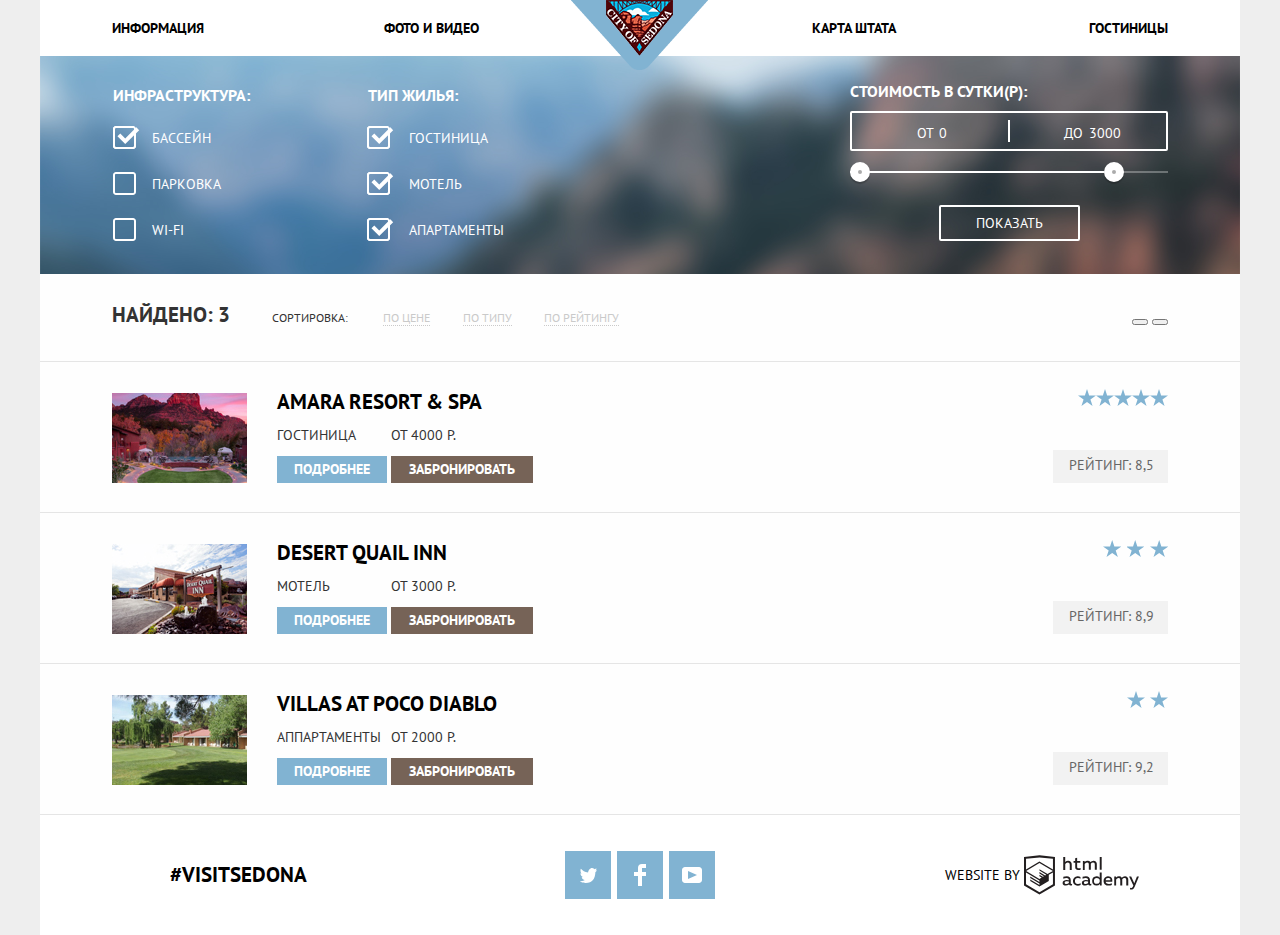
==== commit b087e9ac: "Декор 4" ====
--- a/inner.html
+++ b/inner.html
@@ -8,11 +8,11 @@
 	</head>
 	<body>
 		<header class="header_elements">
+			<a href="index.html" class="sedona_logo">На главную</a>
 			<nav class="main_menu container page_act">
 				<ul class="main_navigation">
-					<li class="menu_element"><a href="index.html">Информация</a></li>
+					<li class="menu_element"><a href="#">Информация</a></li>
 					<li class="menu_element"><a href="#">Фото и Видео</a></li>
-					<li class="hidden_element"><span class="visually_hidden">Логотип</span></li>
 					<li class="menu_element right_element"><a href="#">Карта штата</a></li>
 					<li class="menu_element right_element"><a href="#">Гостиницы</a></li>
 				</ul>
--- a/css/style.css
+++ b/css/style.css
@@ -29,15 +29,21 @@
 }
 
 .header_elements {
-	box-sizing: border-box;
 	min-width: 1200px;
 	position: relative;
 }
 
 .sedona_logo {
 	position: absolute;
-	left: 45%;
-	right: 45%;
+	z-index: 1;
+	left: 50%;
+	width: 138px;
+	height: 70px;
+	margin-left: -69px;
+	font-size: 0;
+	line-height: 0;
+	color: transparent;
+	background-image: url(../img/logo.png);
 }
 
 /* index.html   */
@@ -840,6 +846,7 @@
 /*  конец формы    */
 
 .searching_wrapper {
+	border-bottom: #e5e5e5 solid 1px;
 	display: flex;
 	justify-content: space-between;
 	align-items: center;
@@ -912,7 +919,7 @@
 	width: 1200px;
 	padding-top: 27px;
 	padding-bottom: 29px;
-	outline: #e5e5e5 solid 1px;
+	border-bottom: #e5e5e5 solid 1px;
 	display: flex;
 	justify-content: space-between;
 }
@@ -940,15 +947,13 @@
 	width: 1200px;
 }
 
-.main_background_img {
-	width: 1200px;
-	height: 773px;
+.main_poster {
+	height: 733px;
 	background-image: url(../img/index_background.jpg);
 	background-repeat: no-repeat;
-	display: flex;
-	justify-content: center;
-	align-items: center;	
-}
+	background-size: cover;	
+}
+
 
 .img_header {
 	padding-top: 44px;
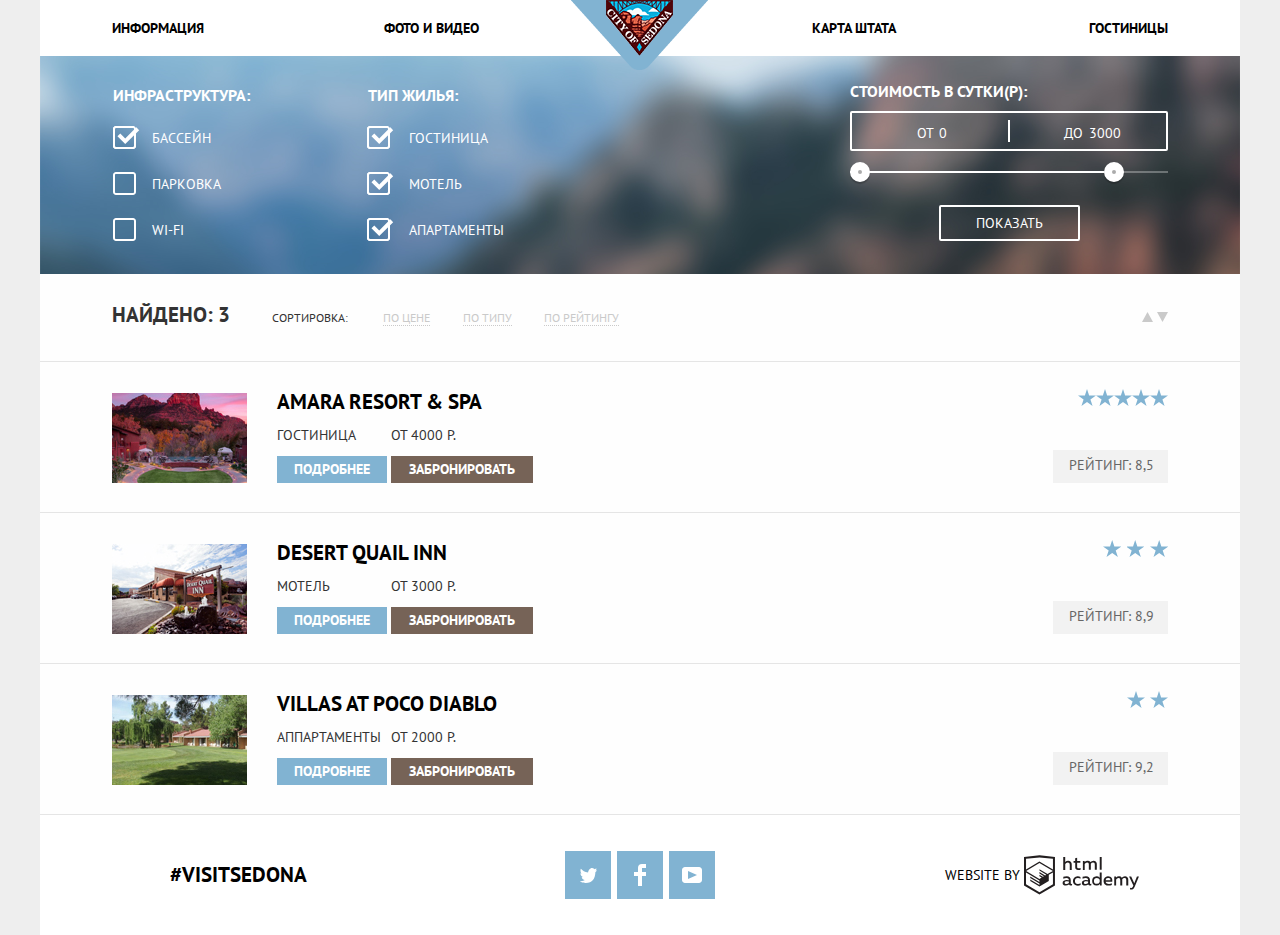
==== commit 522c50dc: "Декор 6" ====
--- a/inner.html
+++ b/inner.html
@@ -25,34 +25,34 @@
 						<legend class="infrastructure_header">Инфраструктура:</legend>
 						<ul class="sorting_list">
 							<li class="filter_option1">
-						        <input type="checkbox" name="infrastructure" id="pool" class="infrastructure_checkbox visually_hidden" checked>
-						        <label for="pool" class="sorting_conditions">Бассейн</label>
-						    </li>
-						    <li class="filter_option1">
-						        <input type="checkbox" name="infrastructure" id="parking" class="infrastructure_checkbox visually_hidden">
-						        <label for="parking" class="sorting_conditions">Парковка</label>
-						    </li>
-						    <li class="filter_option1">
-						        <input type="checkbox" name="infrastructure" id="wifi" class="infrastructure_checkbox visually_hidden">
-						        <label for="wifi" class="sorting_conditions">Wi-fi</label>
-						    </li>
+								<input type="checkbox" name="infrastructure" id="pool" class="infrastructure_checkbox visually_hidden" checked>
+								<label for="pool" class="sorting_conditions">Бассейн</label>
+							</li>
+							<li class="filter_option1">
+								<input type="checkbox" name="infrastructure" id="parking" class="infrastructure_checkbox visually_hidden">
+								<label for="parking" class="sorting_conditions">Парковка</label>
+							</li>
+							<li class="filter_option1">
+								<input type="checkbox" name="infrastructure" id="wifi" class="infrastructure_checkbox visually_hidden">
+								<label for="wifi" class="sorting_conditions">Wi-fi</label>
+							</li>
 						</ul>
 					</fieldset>
 					<fieldset class="housetype_options">
 						<legend class="housetype_header">Тип жилья:</legend>
 						<ul class="sorting_list">
-						    <li class="filter_option2">
-						    	<input type="checkbox" name="home_type" id="hotel" class="housetype_checkbox visually_hidden" checked>
-						    	<label for="hotel" class="sorting_conditions">Гостиница</label>
-						    </li>
-						    <li class="filter_option2">
-	                            <input type="checkbox" name="home_type" id="motel" class="housetype_checkbox visually_hidden" checked>
-	                            <label for="motel" class="sorting_conditions">Мотель</label>
-	                        </li>
-	                        <li class="filter_option2">
-						        <input type="checkbox" name="home_type" id="apartments" class="housetype_checkbox visually_hidden" checked>
-						        <label for="apartments" class="sorting_conditions">Апартаменты</label>
-						    </li>
+							<li class="filter_option2">
+								<input type="checkbox" name="home_type" id="hotel" class="housetype_checkbox visually_hidden" checked>
+								<label for="hotel" class="sorting_conditions">Гостиница</label>
+							</li>
+							<li class="filter_option2">
+								<input type="checkbox" name="home_type" id="motel" class="housetype_checkbox visually_hidden" checked>
+								<label for="motel" class="sorting_conditions">Мотель</label>
+							</li>
+							<li class="filter_option2">
+								<input type="checkbox" name="home_type" id="apartments" class="housetype_checkbox visually_hidden" checked>
+								<label for="apartments" class="sorting_conditions">Апартаменты</label>
+							</li>
 						</ul>
 					</fieldset>
 				</form>
@@ -83,8 +83,8 @@
 					</ul>
 				</div>
 				<div class="u_d_button">
-					<button type="button" class="up_dir"></button>
-					<button type="button" class="down_dir"></button>
+					<a href="#" class="up_dir"><svg xmlns="http://www.w3.org/2000/svg" width="11" height="10" viewBox="0 0 11 10"><path fill="#231F20" d="M5.5 0L0 10h11z"/></svg></a>
+					<a href="#" class="down_dir"><svg xmlns="http://www.w3.org/2000/svg" width="11" height="10" viewBox="0 0 11 10"><path fill="#231F20" d="M5.5 10L0 0h11"/></svg></a>
 				</div>
 			</section>
 			<section class="hotels hotels_display container">
--- a/css/style.css
+++ b/css/style.css
@@ -869,6 +869,20 @@
 	display: inline-block;
 }
 
+.u_d_button path {
+	fill: #cacaca;
+}
+
+.up_dir:hover path,
+.down_dir:hover path {
+	fill: #231f20;
+}
+
+.up_dir:focus path,
+.down_dir:focus path {
+	fill: #81b3d2;
+}
+
 .sorting_options {
 	padding-left: 0px;
 	width: 236px;
@@ -1145,4 +1159,11 @@
 
 	width: 27px;
 	height: 23px;
-} +} 
+
+.welcome {
+	background-image: url(../img/Welcome.svg);
+	background-repeat: no-repeat;
+	width: 188px;
+	height: 45px;
+}
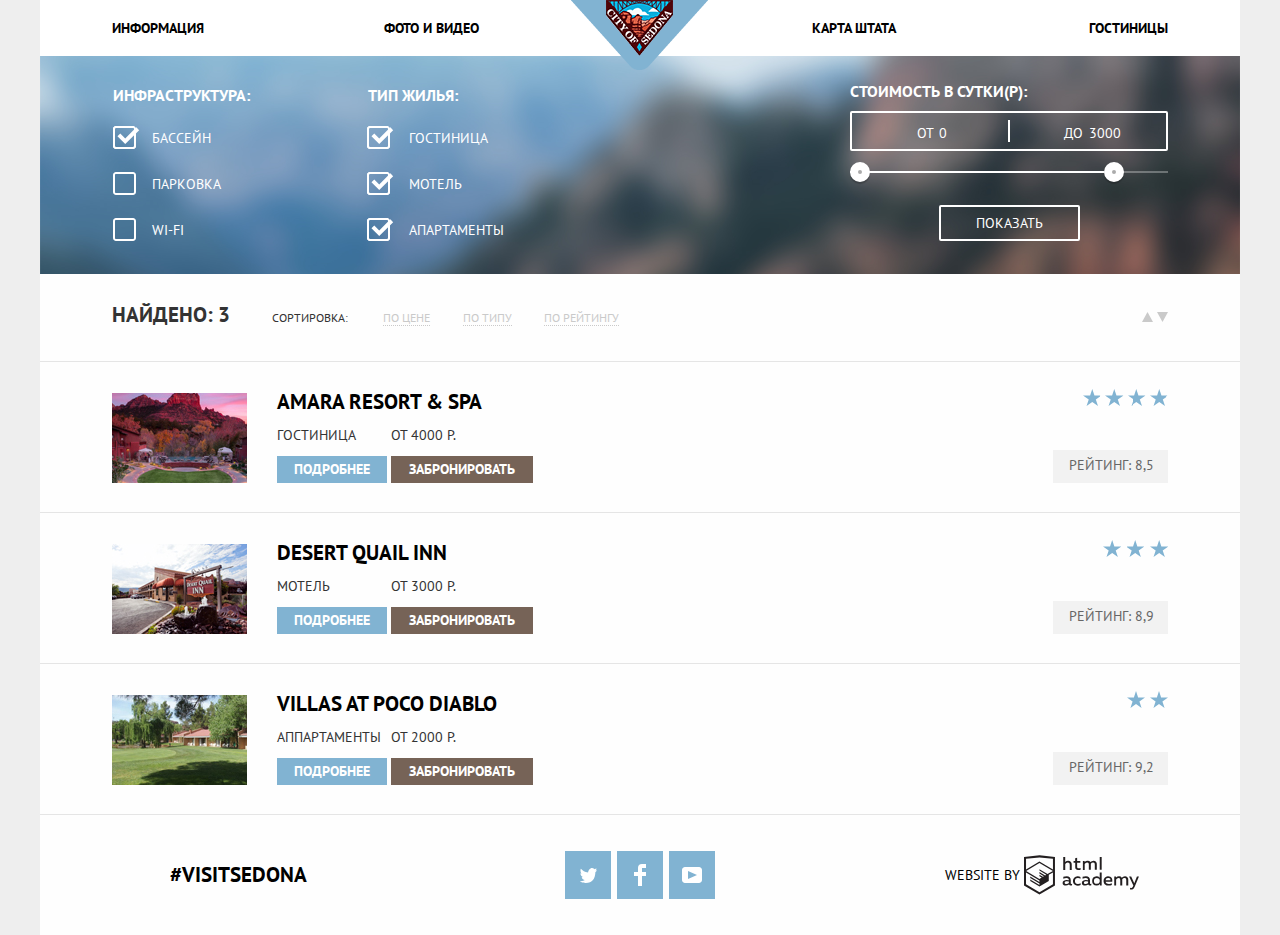
==== commit 6ef85479: "фикс внутренней" ====
--- a/inner.html
+++ b/inner.html
@@ -144,7 +144,7 @@
 				</div>
 			</section>
 		</main>
-		<footer class="socials container">
+		<footer class="socials_inner container">
 			<p class="footer_hashtag footer_element"><a href="#">#VISITSEDONA</a></p>
 			<ul class="social_network footer_element">
 				<li><a href="#" class="social_button"><span class="visually_hidden">Twitter</span><svg xmlns="http://www.w3.org/2000/svg" xmlns:xlink="http://www.w3.org/1999/xlink" width="17" height="15" viewBox="0 0 17 15"><path fill="#FFF" d="M10.95.144c1.685-.496 2.984.27 3.577 1.179.673-.231 1.331-.481 2.011-.708a2.345 2.345 0 0 1-.857 1.768c.685.17 1.304-.491 1.304-.491-.169 1-1.006 1.788-1.563 2.024-.231 6.75-3.175 11.217-10.077 11.082h-.446c-.41 0-4.164-.46-4.898-1.887 2.271.196 3.893-.422 4.693-1.177-.96-.3-2.679-.477-2.979-2.95.349.106.564.228 1.19.119C1.705 8.247.374 7.53.448 5.33c.285.328 1.067.536 1.34.472C1.085 5.561-.182 2.442.894.85c1.818 1.854 3.735 3.606 7.152 3.773C8.254 2.33 9.183.793 10.95.144z"/></svg></a></li>
--- a/css/style.css
+++ b/css/style.css
@@ -19,13 +19,13 @@
 
 .visually_hidden {
 	position: absolute;
-    width: 1px;
-    height: 1px;
-    margin: -1px;
-    border: 0;
-    padding: 0;
-    clip: rect(0 0 0 0);
-    overflow: hidden;
+	width: 1px;
+	height: 1px;
+	margin: -1px;
+	border: 0;
+	padding: 0;
+	clip: rect(0 0 0 0);
+	overflow: hidden;
 }
 
 .header_elements {
@@ -79,7 +79,6 @@
 .sedona_definition {
 	text-align: center;
 	background-color: #ffffff;
-	width: 1200px;
 }
 
 .definition {
@@ -87,16 +86,16 @@
 	line-height: 26px;
 	font-weight: bold;
 	color: #000000;
-	padding-top: 65px;
+	padding-top: 57px;
 	padding-left: 379px;
 	padding-right: 379px;
 	margin-top: 0;
-	margin-bottom: 41px;
+	margin-bottom: 34px;
 }
 
 .reasons {
 	line-height: 26px;
-	padding-bottom: 55px;
+	padding-bottom: 53px;
 	margin: 0;
 }
 
@@ -108,8 +107,8 @@
 .benefits_list {
 	list-style: none;
 	background-color: #ffffff;
-	padding-bottom: 65px;
-	padding-top: 65px;
+	padding-bottom: 80px;
+	padding-top: 54px;
 	margin: 0px;
 	padding-left: 0px;
 
@@ -143,9 +142,9 @@
 .house_icon_header,
 .food_icon_header,
 .souvenir_icon_header{
-    margin: 0;
-    margin-top: 32px;
-    margin-bottom: 25px;
+	margin: 0;
+	margin-top: 23px;
+	margin-bottom: 25px;
 }
 
 .house_icon_about {
@@ -183,7 +182,7 @@
 .good_road_header,
 .tourists_header {
 	margin: 0;
-	padding-top: 49px;
+	padding-top: 45px;
 	padding-bottom: 26px;
 }
 
@@ -213,21 +212,21 @@
 	padding-left: 93px;
 	padding-right: 95px;
 	padding-top: 24px;
-	padding-bottom: 63px;
+	padding-bottom: 61px;
 }
 
 .good_road_about {
 	padding-left: 66px;
 	padding-right: 66px;
 	padding-top: 24px;
-	padding-bottom: 63px;
+	padding-bottom: 61px;
 }
 
 .tourists_about {
 	padding-left: 69px;
 	padding-right: 67px;
 	padding-top: 24px;
-	padding-bottom: 63px;
+	padding-bottom: 61px;
 }
 
 .reservation {
@@ -241,8 +240,8 @@
 	font-weight: bold;
 	color: #000000;
 	margin-top: 0;
-	margin-bottom: 35px;
-	padding-top: 57px;
+	margin-bottom: 26px;
+	padding-top: 48px;
 	padding-left: 451px;
 	padding-right: 449px;
 }
@@ -251,16 +250,12 @@
 	width: 444px;
 	margin-left: auto;
 	margin-right: auto;
-	margin-bottom: 53px;
+	margin-bottom: 51px;
 }
 
 .reservation_text1,
 .reservation_text2 {
 	margin: 0;
-}
-
-.reservation_text1 {
-	margin-bottom: 10px;
 }
 
 .hotel_button {
@@ -273,8 +268,9 @@
 	border-width: 0px;
 	background-color: #766357;
 	box-sizing: border-box;
-	width: 574px;
+	width: 570px;
 	height: 86px;
+	padding: 0;
 }
 
 .hotel_button:hover {
@@ -298,12 +294,14 @@
 
 .res_button {
 	font: inherit;
+	box-sizing: border-box;
 	font-weight: bold;
 	line-height: 26px;
 	background-color: #eeeeee;
-	width: 350px;
+	width: 343px;
 	height: 40px;
 	border-width: 0px;
+    padding: 8px 38px 8px 8px;
 }
 
 .res_button:hover {
@@ -325,6 +323,8 @@
 	width: 40px;
 	height: 40px;
 	background-color: #f2f2f2;
+	box-sizing: border-box;
+	text-align: center;
 }
 
 .button_minus,
@@ -355,7 +355,7 @@
 	color: #ffffff;
 	background-color: #81b3d2;
 	box-sizing: border-box;
-	width: 453px;
+	width: 460px;
 	height: 59px;
 }
 
@@ -369,7 +369,19 @@
 }
 
 .socials {
-	background-color: #ffffff;
+	position: absolute;
+	bottom: 0;
+	left: 0;
+	right: 0;
+	background: rgba(254,254,254,.9);
+}
+
+.socials_inner {
+	display: flex;
+	justify-content: space-between;
+	padding-top: 36px;
+	padding-bottom: 36px;
+	background-color: #fefefe;
 }
 
 .footer_text a,
@@ -663,15 +675,9 @@
 	box-sizing: content-box;
 }
 
-.popup_margin {
-	margin-right: 314px;
-	margin-left: 314px;
-}
 
 .date_popup {
-	display: flex;
-	flex-flow: column wrap;
-	align-items: center;
+	margin: 55px;
 }
 
 .socials {
@@ -683,7 +689,8 @@
 	justify-content: space-between;
 }
 
-.socials ul {
+.socials ul ,
+.socials_inner ul {
 	display: flex;
 	width: 150px;
 	justify-content: space-between;
@@ -962,10 +969,26 @@
 }
 
 .main_poster {
-	height: 733px;
-	background-image: url(../img/index_background.jpg);
-	background-repeat: no-repeat;
+	box-sizing: border-box;
+	position: relative;
+	height: 508px;
+	padding-top: 78px;
+	padding-left: 371px;
+	background: url(../img/index_background.jpg) no-repeat 50% 30%;
 	background-size: cover;	
+}
+
+.main_poster::after {
+	content: "";
+	position: absolute;
+	width: 1200px;
+	height: 57px;
+	z-index: 2;
+	bottom: 0;
+	left: 0;
+	right: 0;
+	background: url(../img/Shape.png) no-repeat 0 50%;
+	background-size: 100% 57px;
 }
 
 
@@ -1011,14 +1034,39 @@
 }
 
 .map {
-	width: 1200px;
-}
-
-.counters_wrapper {
-	display: flex;
-	justify-content: flex-end;
-
-}
+	height: 593px;
+	background: url(../img/index_map.png) no-repeat 50% 100%;
+}
+
+.map iframe {
+	height: 593px;
+	width: 100%;
+	border: none
+}
+
+.footer_socials {
+	position: relative;
+}
+
+.map_popup {
+	width: 570px;
+	height: 395px;
+	margin: 0 auto;
+	position: absolute;
+	z-index: 1;
+	left: 0;
+	right: 0;
+	background-color: #ffffff;
+}
+
+.people_counter {
+	width: 230px;
+    display: inline-block;
+    vertical-align: top;
+    margin: 0;
+    padding: 0;
+}
+
 
 .right_element {
 	text-align: right;
@@ -1073,7 +1121,7 @@
 }
 
 .hotel_star {
-	width: 90px;
+	width: 85px;
 }
 
 .motel_star {
@@ -1092,16 +1140,16 @@
 }
 
 .filter_option1 {
-    margin-bottom: 25px;
-    padding-left: 112px;
+	margin-bottom: 25px;
+	padding-left: 112px;
 }
 
 .filter_option1 label {
-    position: relative;
-
-    display: block;
-
-    cursor: pointer;
+	position: relative;
+
+	display: block;
+
+	cursor: pointer;
 }
 
 .infrastructure_checkbox + label::before {
@@ -1112,7 +1160,7 @@
 	height: 23px;
 
 	top: -2px;
-    left: -39px;
+	left: -39px;
 }
 
 .infrastructure_checkbox:checked + label::after {
@@ -1132,11 +1180,11 @@
 }
 
 .filter_option2 label {
-    position: relative;
-
-    display: block;
-
-    cursor: pointer;
+	position: relative;
+
+	display: block;
+
+	cursor: pointer;
 }
 
 .housetype_checkbox + label::before {
@@ -1167,3 +1215,66 @@
 	width: 188px;
 	height: 45px;
 }
+
+
+.form_row {
+	position: relative;
+	margin: 0;
+	margin-bottom: 30px;
+	padding: 0;
+	border: none;
+}
+
+.adult_counter {
+	display: flex;
+	justify-content: flex-start;
+	align-items: center;
+}
+
+.child_counter {
+	display: flex;
+	justify-content: flex-end;
+	align-items: center;
+}
+
+.child_text {
+	width: 67px;
+}
+
+.adult_text {
+	width: 115px;
+	text-align: left;
+}
+
+
+
+.counter_wrapper {
+	display: flex;
+}
+
+.res_button_text {
+	display: inline-block;
+	text-align: left;
+    width: 110px;
+}
+
+.calendar {
+	position: absolute;
+    right: 0;
+    top: 0;
+    color: #a9a9a9
+}
+
+.calendar:before {
+	content: url(../img/calendar.svg);
+	width: 38px;
+    margin: 0;
+    font-size: 21px;
+    line-height: 38px;
+    text-align: center;
+    display: inline-block;
+}
+
+.calendar:before path {
+	fill: red;
+}
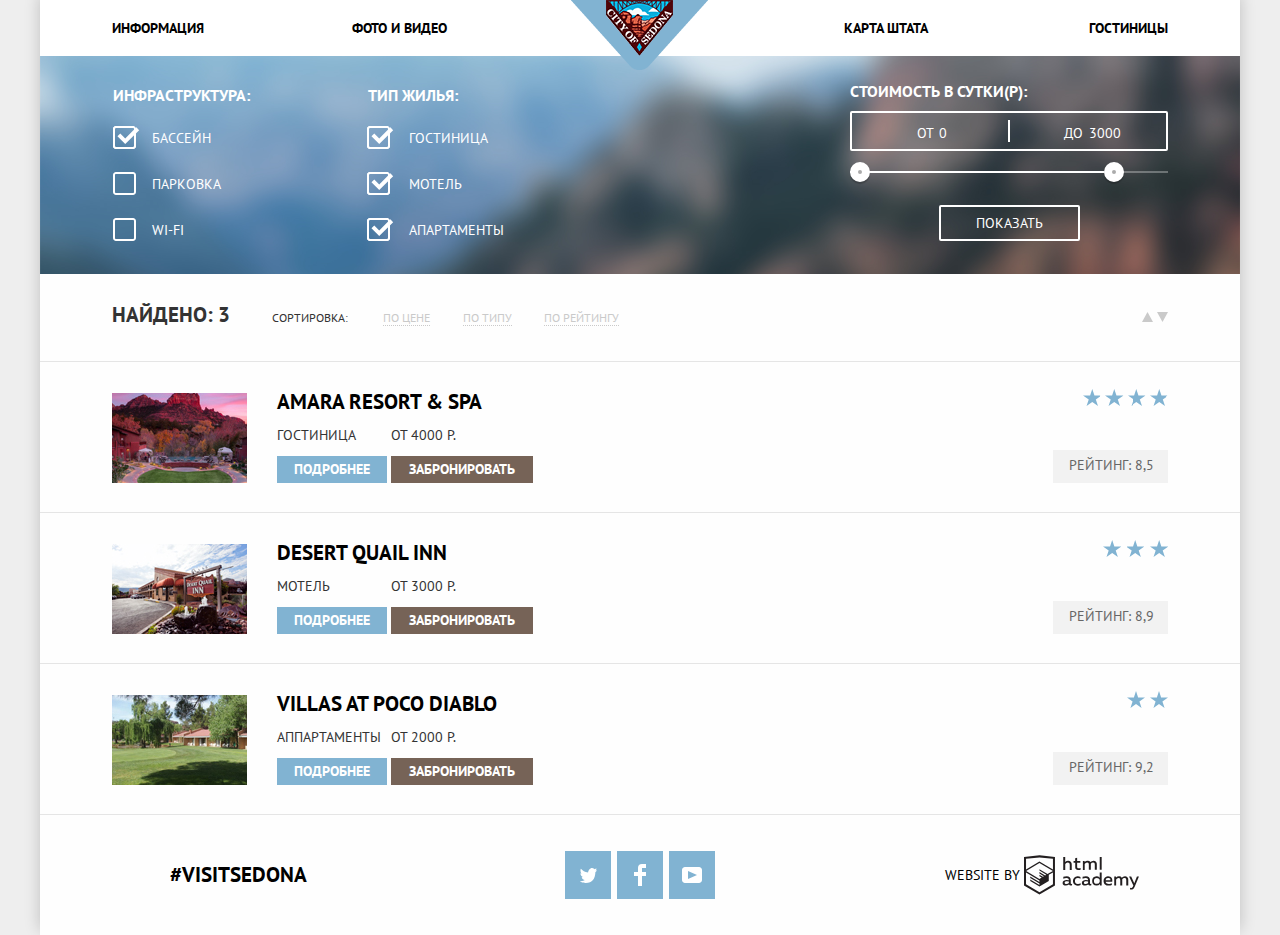
==== commit d587aa04: "Тень" ====
--- a/inner.html
+++ b/inner.html
@@ -7,152 +7,154 @@
 		<link rel="stylesheet" type="text/css" href="css/style.css">
 	</head>
 	<body>
-		<header class="header_elements">
-			<a href="index.html" class="sedona_logo">На главную</a>
-			<nav class="main_menu container page_act">
-				<ul class="main_navigation">
-					<li class="menu_element"><a href="#">Информация</a></li>
-					<li class="menu_element"><a href="#">Фото и Видео</a></li>
-					<li class="menu_element right_element"><a href="#">Карта штата</a></li>
-					<li class="menu_element right_element"><a href="#">Гостиницы</a></li>
-				</ul>
-			</nav>
-		</header>
-		<main>
-			<section class="hotel_options container">
-				<form action="#" method="get" class="sedona_options_wrapper">
-					<fieldset class="infrastructure_options">
-						<legend class="infrastructure_header">Инфраструктура:</legend>
-						<ul class="sorting_list">
-							<li class="filter_option1">
-								<input type="checkbox" name="infrastructure" id="pool" class="infrastructure_checkbox visually_hidden" checked>
-								<label for="pool" class="sorting_conditions">Бассейн</label>
-							</li>
-							<li class="filter_option1">
-								<input type="checkbox" name="infrastructure" id="parking" class="infrastructure_checkbox visually_hidden">
-								<label for="parking" class="sorting_conditions">Парковка</label>
-							</li>
-							<li class="filter_option1">
-								<input type="checkbox" name="infrastructure" id="wifi" class="infrastructure_checkbox visually_hidden">
-								<label for="wifi" class="sorting_conditions">Wi-fi</label>
-							</li>
+		<div class="shadow_wrapper">
+			<header class="header_elements">
+				<a href="index.html" class="sedona_logo">На главную</a>
+				<nav class="main_menu container page_act">
+					<ul class="main_navigation">
+						<li class="menu_element"><a href="#">Информация</a></li>
+						<li class="menu_element"><a href="#">Фото и Видео</a></li>
+						<li class="menu_element right_element special_marg"><a href="#">Карта штата</a></li>
+						<li class="menu_element right_element"><a href="#">Гостиницы</a></li>
+					</ul>
+				</nav>
+			</header>
+			<main>
+				<section class="hotel_options container">
+					<form action="#" method="get" class="sedona_options_wrapper">
+						<fieldset class="infrastructure_options">
+							<legend class="infrastructure_header">Инфраструктура:</legend>
+							<ul class="sorting_list">
+								<li class="filter_option1">
+									<input type="checkbox" name="infrastructure" id="pool" class="infrastructure_checkbox visually_hidden" checked>
+									<label for="pool" class="sorting_conditions">Бассейн</label>
+								</li>
+								<li class="filter_option1">
+									<input type="checkbox" name="infrastructure" id="parking" class="infrastructure_checkbox visually_hidden">
+									<label for="parking" class="sorting_conditions">Парковка</label>
+								</li>
+								<li class="filter_option1">
+									<input type="checkbox" name="infrastructure" id="wifi" class="infrastructure_checkbox visually_hidden">
+									<label for="wifi" class="sorting_conditions">Wi-fi</label>
+								</li>
+							</ul>
+						</fieldset>
+						<fieldset class="housetype_options">
+							<legend class="housetype_header">Тип жилья:</legend>
+							<ul class="sorting_list">
+								<li class="filter_option2">
+									<input type="checkbox" name="home_type" id="hotel" class="housetype_checkbox visually_hidden" checked>
+									<label for="hotel" class="sorting_conditions">Гостиница</label>
+								</li>
+								<li class="filter_option2">
+									<input type="checkbox" name="home_type" id="motel" class="housetype_checkbox visually_hidden" checked>
+									<label for="motel" class="sorting_conditions">Мотель</label>
+								</li>
+								<li class="filter_option2">
+									<input type="checkbox" name="home_type" id="apartments" class="housetype_checkbox visually_hidden" checked>
+									<label for="apartments" class="sorting_conditions">Апартаменты</label>
+								</li>
+							</ul>
+						</fieldset>
+					</form>
+					<div class="filter_range">
+						<div class="filter_range_title">Стоимость в сутки(р):</div>
+						<div class="price_controls">
+							<label class="min_price">от <input type="text" name="min-price" value="0"></label>
+							<label class="max_price">до <input type="text" name="max-price" value="3000"></label>
+						</div>
+						<div class="range_controls">
+							<div class="scale">
+								<div class="bar"></div>
+							</div>
+							<div class="range_toggle range_toggle_min"></div>
+							<div class="range_toggle range_toggle_max"></div>
+						</div>
+						<button type="submit" class="btn_transparent">Показать</button>
+					</div>
+				</section>
+				<section class="hotels searching_wrapper container">
+					<div class="hotels_wrapper">
+						<span class="search_result">Найдено: 3</span>
+						<span class="sorting">Сортировка: </span>
+						<ul class="sorting_options">
+							<li><a href="#">По цене</a></li>
+							<li><a href="#">По типу</a></li>
+							<li><a href="#">По рейтингу</a></li>
 						</ul>
-					</fieldset>
-					<fieldset class="housetype_options">
-						<legend class="housetype_header">Тип жилья:</legend>
-						<ul class="sorting_list">
-							<li class="filter_option2">
-								<input type="checkbox" name="home_type" id="hotel" class="housetype_checkbox visually_hidden" checked>
-								<label for="hotel" class="sorting_conditions">Гостиница</label>
-							</li>
-							<li class="filter_option2">
-								<input type="checkbox" name="home_type" id="motel" class="housetype_checkbox visually_hidden" checked>
-								<label for="motel" class="sorting_conditions">Мотель</label>
-							</li>
-							<li class="filter_option2">
-								<input type="checkbox" name="home_type" id="apartments" class="housetype_checkbox visually_hidden" checked>
-								<label for="apartments" class="sorting_conditions">Апартаменты</label>
-							</li>
-						</ul>
-					</fieldset>
-				</form>
-				<div class="filter_range">
-					<div class="filter_range_title">Стоимость в сутки(р):</div>
-					<div class="price_controls">
-						<label class="min_price">от <input type="text" name="min-price" value="0"></label>
-						<label class="max_price">до <input type="text" name="max-price" value="3000"></label>
 					</div>
-					<div class="range_controls">
-						<div class="scale">
-							<div class="bar"></div>
-						</div>
-						<div class="range_toggle range_toggle_min"></div>
-						<div class="range_toggle range_toggle_max"></div>
+					<div class="u_d_button">
+						<a href="#" class="up_dir"><svg xmlns="http://www.w3.org/2000/svg" width="11" height="10" viewBox="0 0 11 10"><path fill="#231F20" d="M5.5 0L0 10h11z"/></svg></a>
+						<a href="#" class="down_dir"><svg xmlns="http://www.w3.org/2000/svg" width="11" height="10" viewBox="0 0 11 10"><path fill="#231F20" d="M5.5 10L0 0h11"/></svg></a>
 					</div>
-					<button type="submit" class="btn_transparent">Показать</button>
-				</div>
-			</section>
-			<section class="hotels searching_wrapper container">
-				<div class="hotels_wrapper">
-					<span class="search_result">Найдено: 3</span>
-					<span class="sorting">Сортировка: </span>
-					<ul class="sorting_options">
-						<li><a href="#">По цене</a></li>
-						<li><a href="#">По типу</a></li>
-						<li><a href="#">По рейтингу</a></li>
-					</ul>
-				</div>
-				<div class="u_d_button">
-					<a href="#" class="up_dir"><svg xmlns="http://www.w3.org/2000/svg" width="11" height="10" viewBox="0 0 11 10"><path fill="#231F20" d="M5.5 0L0 10h11z"/></svg></a>
-					<a href="#" class="down_dir"><svg xmlns="http://www.w3.org/2000/svg" width="11" height="10" viewBox="0 0 11 10"><path fill="#231F20" d="M5.5 10L0 0h11"/></svg></a>
-				</div>
-			</section>
-			<section class="hotels hotels_display container">
-				<div class="total_hotel_wrapper">
-					<div class="hotel_info">
-						<img src="img/inner_hotel1.jpg" width="135" height="90" alt="Гостиница Amara resort and spa" class="display_img">
-						<div class="hotel_info_wrapper">
-							<h3 class="text_marg_null header_display"><a href="#" class="to_hotel_page">Amara resort &amp; spa</a></h3>
-							<p class="text_marg_null text_pos">Гостиница</p>
-							<p class="text_marg_null price_pos">от 4000 р.</p>
-							<div class="hotel_display_wrapper">
-								<button class="button_more" type="button">Подробнее</button>
-								<button class="reservation_button" type="button">Забронировать</button>
+				</section>
+				<section class="hotels hotels_display container">
+					<div class="total_hotel_wrapper">
+						<div class="hotel_info">
+							<img src="img/inner_hotel1.jpg" width="135" height="90" alt="Гостиница Amara resort and spa" class="display_img">
+							<div class="hotel_info_wrapper">
+								<h3 class="text_marg_null header_display"><a href="#" class="to_hotel_page">Amara resort &amp; spa</a></h3>
+								<p class="text_marg_null text_pos">Гостиница</p>
+								<p class="text_marg_null price_pos">от 4000 р.</p>
+								<div class="hotel_display_wrapper">
+									<button class="button_more" type="button">Подробнее</button>
+									<button class="reservation_button" type="button">Забронировать</button>
+								</div>
 							</div>
 						</div>
+						<div class="raiting_wrapper">
+							<p class="hotel_star"><span class="visually_hidden">4 звезды</span></p>
+							<p class="raiting">Рейтинг: 8,5</p>
+						</div>
 					</div>
-					<div class="raiting_wrapper">
-						<p class="hotel_star"><span class="visually_hidden">4 звезды</span></p>
-						<p class="raiting">Рейтинг: 8,5</p>
-					</div>
-				</div>
-				<div class="total_hotel_wrapper">
-					<div class="hotel_info">
-						<img src="img/inner_hotel2.jpg" width="135" height="90" alt="Мотель Desert Quail" class="display_img">
-						<div class="hotel_info_wrapper">
-							<h3 class="text_marg_null header_display"><a href="#" class="to_hotel_page">Desert Quail inn</a></h3>
-							<p class="text_marg_null text_pos">Мотель</p>
-							<p class="text_marg_null price_pos">от 3000 р.</p>
-							<div class="hotel_display_wrapper">
-								<button class="button_more" type="button">Подробнее</button>
-								<button class="reservation_button" type="button">Забронировать</button>
+					<div class="total_hotel_wrapper">
+						<div class="hotel_info">
+							<img src="img/inner_hotel2.jpg" width="135" height="90" alt="Мотель Desert Quail" class="display_img">
+							<div class="hotel_info_wrapper">
+								<h3 class="text_marg_null header_display"><a href="#" class="to_hotel_page">Desert Quail inn</a></h3>
+								<p class="text_marg_null text_pos">Мотель</p>
+								<p class="text_marg_null price_pos">от 3000 р.</p>
+								<div class="hotel_display_wrapper">
+									<button class="button_more" type="button">Подробнее</button>
+									<button class="reservation_button" type="button">Забронировать</button>
+								</div>
 							</div>
 						</div>
+						<div class="raiting_wrapper">
+							<p class="motel_star"><span class="visually_hidden">3 звезды</span></p>
+							<p class="raiting">Рейтинг: 8,9</p>
+						</div>
 					</div>
-					<div class="raiting_wrapper">
-						<p class="motel_star"><span class="visually_hidden">3 звезды</span></p>
-						<p class="raiting">Рейтинг: 8,9</p>
-					</div>
-				</div>
-				<div class="total_hotel_wrapper">
-					<div class="hotel_info">
-						<img src="img/inner_hotel3.jpg" width="135" height="90" alt="Аппартаменты Villas at Poco Diablo" class="display_img">
-						<div class="hotel_info_wrapper">
-							<h3 class="text_marg_null header_display"><a href="#" class="to_hotel_page">Villas at Poco Diablo</a></h3>
-							<p class="text_marg_null text_pos">Аппартаменты</p>
-							<p class="text_marg_null price_pos">от 2000 р.</p>
-							<div class="hotel_display_wrapper">
-								<button class="button_more" type="button">Подробнее</button>
-								<button class="reservation_button" type="button">Забронировать</button>
+					<div class="total_hotel_wrapper">
+						<div class="hotel_info">
+							<img src="img/inner_hotel3.jpg" width="135" height="90" alt="Аппартаменты Villas at Poco Diablo" class="display_img">
+							<div class="hotel_info_wrapper">
+								<h3 class="text_marg_null header_display"><a href="#" class="to_hotel_page">Villas at Poco Diablo</a></h3>
+								<p class="text_marg_null text_pos">Аппартаменты</p>
+								<p class="text_marg_null price_pos">от 2000 р.</p>
+								<div class="hotel_display_wrapper">
+									<button class="button_more" type="button">Подробнее</button>
+									<button class="reservation_button" type="button">Забронировать</button>
+								</div>
 							</div>
 						</div>
+						<div class="raiting_wrapper">
+							<p class="app_star"><span class="visually_hidden">2 звезды</span></p>
+							<p class="raiting">Рейтинг: 9,2</p>
+						</div>
 					</div>
-					<div class="raiting_wrapper">
-						<p class="app_star"><span class="visually_hidden">2 звезды</span></p>
-						<p class="raiting">Рейтинг: 9,2</p>
-					</div>
-				</div>
-			</section>
-		</main>
-		<footer class="socials_inner container">
-			<p class="footer_hashtag footer_element"><a href="#">#VISITSEDONA</a></p>
-			<ul class="social_network footer_element">
-				<li><a href="#" class="social_button"><span class="visually_hidden">Twitter</span><svg xmlns="http://www.w3.org/2000/svg" xmlns:xlink="http://www.w3.org/1999/xlink" width="17" height="15" viewBox="0 0 17 15"><path fill="#FFF" d="M10.95.144c1.685-.496 2.984.27 3.577 1.179.673-.231 1.331-.481 2.011-.708a2.345 2.345 0 0 1-.857 1.768c.685.17 1.304-.491 1.304-.491-.169 1-1.006 1.788-1.563 2.024-.231 6.75-3.175 11.217-10.077 11.082h-.446c-.41 0-4.164-.46-4.898-1.887 2.271.196 3.893-.422 4.693-1.177-.96-.3-2.679-.477-2.979-2.95.349.106.564.228 1.19.119C1.705 8.247.374 7.53.448 5.33c.285.328 1.067.536 1.34.472C1.085 5.561-.182 2.442.894.85c1.818 1.854 3.735 3.606 7.152 3.773C8.254 2.33 9.183.793 10.95.144z"/></svg></a></li>
-				<li><a href="#" class="social_button"><span class="visually_hidden">Facebook</span><svg xmlns="http://www.w3.org/2000/svg" width="12" height="22" viewBox="0 0 12 22"><path fill="#FFF" d="M12 4V0H8a4 4 0 0 0-4 4v4H0v4h4v10h4V12h4V8H8V4h4z"/></svg></a></li>
-				<li><a href="#" class="social_button"><span class="visually_hidden">YouTube</span><svg xmlns="http://www.w3.org/2000/svg" xmlns:xlink="http://www.w3.org/1999/xlink" width="20" height="16" viewBox="0 0 20 16"><path fill="#FFF" d="M17 0H3C1.35 0 0 1.35 0 3v10c0 1.65 1.35 3 3 3h14c1.65 0 3-1.35 3-3V3c0-1.65-1.35-3-3-3zM6.027 11.998V4.002L15.014 8l-8.987 3.998z"/></svg></a></li>
-			</ul>
-			<p class="footer_text footer_element"><a href="https://htmlacademy.ru/intensive/htmlcss" class="academy_symb">WEBSITE BY<svg id="Layer_1" data-name="Layer 1" xmlns="http://www.w3.org/2000/svg" width="115" height="48" viewBox="0 0 108.08 36.85"><title>logo-htmlacademy-small1</title><path d="M44.61,26.88a2,2,0,0,0,.55-0.1v1.33a3.25,3.25,0,0,1-1.18.21,1.67,1.67,0,0,1-1.67-1,4.84,4.84,0,0,1-3.14,1.08c-1.51,0-2.91-.83-2.91-2.55,0-2.13,2-2.79,3.71-2.79a11.08,11.08,0,0,1,2.17.25v-0.3c0-1-.76-1.77-2.19-1.77a7.42,7.42,0,0,0-3,.64v-1.7a10.21,10.21,0,0,1,3.19-.55c2.36,0,3.81,1.12,3.81,3.65v3a0.54,0.54,0,0,0,.49.59h0.17Zm-6.44-1.13A1.35,1.35,0,0,0,39.63,27h0.11a3.39,3.39,0,0,0,2.41-1V24.58a9.72,9.72,0,0,0-1.81-.21c-1,0-2.16.33-2.16,1.38h0Zm12.36-6.11a5,5,0,0,1,2.57.64V22a4.08,4.08,0,0,0-2.3-.7,2.75,2.75,0,1,0,0,5.49,5,5,0,0,0,2.43-.64v1.71a6.27,6.27,0,0,1-2.76.57A4.21,4.21,0,0,1,46,24.51q0-.21,0-0.41a4.32,4.32,0,0,1,4.18-4.46h0.38Zm12.17,7.24a2,2,0,0,0,.55-0.1v1.33a3.25,3.25,0,0,1-1.18.21,1.67,1.67,0,0,1-1.67-1,4.84,4.84,0,0,1-3.14,1.08c-1.51,0-2.91-.83-2.91-2.55,0-2.13,2-2.79,3.71-2.79a11.08,11.08,0,0,1,2.17.25v-0.3c0-1-.76-1.77-2.19-1.77a7.42,7.42,0,0,0-3,.64v-1.7a10.21,10.21,0,0,1,3.19-.55c2.36,0,3.81,1.12,3.81,3.65v3a0.54,0.54,0,0,0,.49.59h0.17Zm-6.44-1.13A1.35,1.35,0,0,0,57.73,27h0.11a3.39,3.39,0,0,0,2.41-1V24.58a9.72,9.72,0,0,0-1.81-.21c-1.06,0-2.16.33-2.16,1.38h0ZM73,16V28.2H71.35V26.88a3.88,3.88,0,0,1-3.19,1.54,4.4,4.4,0,0,1,0-8.78,3.81,3.81,0,0,1,3,1.3V16H73Zm-4.53,5.22a2.76,2.76,0,1,0,0,5.52A2.86,2.86,0,0,0,71.15,25V23A2.91,2.91,0,0,0,68.49,21.27ZM79,19.64c3.31,0,4.46,2.68,3.92,5.09H76.7c0.21,1.5,1.67,2.11,3.19,2.11a6.11,6.11,0,0,0,2.64-.59v1.6a7.14,7.14,0,0,1-3,.57C77,28.42,74.78,27,74.78,24a4.18,4.18,0,0,1,4-4.39H79Zm0.09,1.54a2.28,2.28,0,0,0-2.44,2.1v0.06H81.3A2,2,0,0,0,79.13,21.18Zm5.73,7V19.87h1.65v1a3.81,3.81,0,0,1,2.78-1.27A2.86,2.86,0,0,1,91.89,21a4.12,4.12,0,0,1,2.91-1.33A3.06,3.06,0,0,1,98,23V28.2h-1.9V23.05a1.59,1.59,0,0,0-1.42-1.75H94.42a2.8,2.8,0,0,0-2.07,1.12V28.2h-1.9V23.05A1.59,1.59,0,0,0,89,21.31H88.8a3,3,0,0,0-2.21,1.29v5.63H84.86Zm21.31-8.33h1.9l-3.91,9.46c-0.9,2.17-2.09,2.86-3.35,2.86a4.76,4.76,0,0,1-1.1-.14V30.46a2.86,2.86,0,0,0,.85.12c0.9,0,1.58-.64,2.07-1.9l0.17-.42-4-8.4h2l2.86,6.29ZM38.73,1.46V6.22a3.81,3.81,0,0,1,2.7-1.14,3.25,3.25,0,0,1,3.44,3.4v5.15H43V8.72a1.81,1.81,0,0,0-1.61-2h-0.3a2.93,2.93,0,0,0-2.32,1.39v5.52h-1.9V1.46h1.9ZM49.94,2.31v3h3V6.91h-3v3.81c0,1.1.5,1.46,1.58,1.46a4.49,4.49,0,0,0,1.69-.33v1.6A6.8,6.8,0,0,1,51,13.8a2.55,2.55,0,0,1-2.86-2.74V6.89H46.58V5.26h1.5V2.74Zm5.4,11.31V5.28H57v1A3.81,3.81,0,0,1,59.77,5a2.86,2.86,0,0,1,2.6,1.33A4.12,4.12,0,0,1,65.28,5,3.06,3.06,0,0,1,68.44,8.4v5.21h-1.9V8.46a1.59,1.59,0,0,0-1.42-1.75H64.89a2.8,2.8,0,0,0-2.07,1.12v5.78h-1.9V8.46A1.59,1.59,0,0,0,59.5,6.71H59.27A3,3,0,0,0,57.06,8v5.63H55.34ZM71.17,1.45H73V13.6H71.17V1.45ZM14.71,0H14.55L0,1.54V28.21l14.55,8.66,14.55-8.66V1.54Zm12.5,27.1L14.55,34.64,1.9,27.12V16.18l12.59,7.5V25L5.86,19.9v1.31l8.68,5.21v1.39L5.87,22.65V24l8.68,5.21,8.75-5.24V18.31L27.2,16V27.12Zm0-12.53-3.48,2-1.6,1L14.51,13v1.31L21,18.23H21l-0.14.09-1,.54-5.37-3.2V17l4.24,2.52-1,.67-3.2-1.9v1.31l2.1,1.24L14.5,22.1,2,14.65,14.51,7.11Zm0-1.32L14.49,5.76,1.91,13.25v-10L14.56,1.92,27.21,3.25v10h0Z" transform="translate(0 -0.02)" fill="#231f20"/></svg></a></p>
-		</footer>
+				</section>
+			</main>
+			<footer class="socials_inner container">
+				<p class="footer_hashtag footer_element"><a href="#">#VISITSEDONA</a></p>
+				<ul class="social_network footer_element">
+					<li><a href="#" class="social_button"><span class="visually_hidden">Twitter</span><svg xmlns="http://www.w3.org/2000/svg" xmlns:xlink="http://www.w3.org/1999/xlink" width="17" height="15" viewBox="0 0 17 15"><path fill="#FFF" d="M10.95.144c1.685-.496 2.984.27 3.577 1.179.673-.231 1.331-.481 2.011-.708a2.345 2.345 0 0 1-.857 1.768c.685.17 1.304-.491 1.304-.491-.169 1-1.006 1.788-1.563 2.024-.231 6.75-3.175 11.217-10.077 11.082h-.446c-.41 0-4.164-.46-4.898-1.887 2.271.196 3.893-.422 4.693-1.177-.96-.3-2.679-.477-2.979-2.95.349.106.564.228 1.19.119C1.705 8.247.374 7.53.448 5.33c.285.328 1.067.536 1.34.472C1.085 5.561-.182 2.442.894.85c1.818 1.854 3.735 3.606 7.152 3.773C8.254 2.33 9.183.793 10.95.144z"/></svg></a></li>
+					<li><a href="#" class="social_button"><span class="visually_hidden">Facebook</span><svg xmlns="http://www.w3.org/2000/svg" width="12" height="22" viewBox="0 0 12 22"><path fill="#FFF" d="M12 4V0H8a4 4 0 0 0-4 4v4H0v4h4v10h4V12h4V8H8V4h4z"/></svg></a></li>
+					<li><a href="#" class="social_button"><span class="visually_hidden">YouTube</span><svg xmlns="http://www.w3.org/2000/svg" xmlns:xlink="http://www.w3.org/1999/xlink" width="20" height="16" viewBox="0 0 20 16"><path fill="#FFF" d="M17 0H3C1.35 0 0 1.35 0 3v10c0 1.65 1.35 3 3 3h14c1.65 0 3-1.35 3-3V3c0-1.65-1.35-3-3-3zM6.027 11.998V4.002L15.014 8l-8.987 3.998z"/></svg></a></li>
+				</ul>
+				<p class="footer_text footer_element"><a href="https://htmlacademy.ru/intensive/htmlcss" class="academy_symb">WEBSITE BY<svg id="Layer_1" data-name="Layer 1" xmlns="http://www.w3.org/2000/svg" width="115" height="48" viewBox="0 0 108.08 36.85"><title>logo-htmlacademy-small1</title><path d="M44.61,26.88a2,2,0,0,0,.55-0.1v1.33a3.25,3.25,0,0,1-1.18.21,1.67,1.67,0,0,1-1.67-1,4.84,4.84,0,0,1-3.14,1.08c-1.51,0-2.91-.83-2.91-2.55,0-2.13,2-2.79,3.71-2.79a11.08,11.08,0,0,1,2.17.25v-0.3c0-1-.76-1.77-2.19-1.77a7.42,7.42,0,0,0-3,.64v-1.7a10.21,10.21,0,0,1,3.19-.55c2.36,0,3.81,1.12,3.81,3.65v3a0.54,0.54,0,0,0,.49.59h0.17Zm-6.44-1.13A1.35,1.35,0,0,0,39.63,27h0.11a3.39,3.39,0,0,0,2.41-1V24.58a9.72,9.72,0,0,0-1.81-.21c-1,0-2.16.33-2.16,1.38h0Zm12.36-6.11a5,5,0,0,1,2.57.64V22a4.08,4.08,0,0,0-2.3-.7,2.75,2.75,0,1,0,0,5.49,5,5,0,0,0,2.43-.64v1.71a6.27,6.27,0,0,1-2.76.57A4.21,4.21,0,0,1,46,24.51q0-.21,0-0.41a4.32,4.32,0,0,1,4.18-4.46h0.38Zm12.17,7.24a2,2,0,0,0,.55-0.1v1.33a3.25,3.25,0,0,1-1.18.21,1.67,1.67,0,0,1-1.67-1,4.84,4.84,0,0,1-3.14,1.08c-1.51,0-2.91-.83-2.91-2.55,0-2.13,2-2.79,3.71-2.79a11.08,11.08,0,0,1,2.17.25v-0.3c0-1-.76-1.77-2.19-1.77a7.42,7.42,0,0,0-3,.64v-1.7a10.21,10.21,0,0,1,3.19-.55c2.36,0,3.81,1.12,3.81,3.65v3a0.54,0.54,0,0,0,.49.59h0.17Zm-6.44-1.13A1.35,1.35,0,0,0,57.73,27h0.11a3.39,3.39,0,0,0,2.41-1V24.58a9.72,9.72,0,0,0-1.81-.21c-1.06,0-2.16.33-2.16,1.38h0ZM73,16V28.2H71.35V26.88a3.88,3.88,0,0,1-3.19,1.54,4.4,4.4,0,0,1,0-8.78,3.81,3.81,0,0,1,3,1.3V16H73Zm-4.53,5.22a2.76,2.76,0,1,0,0,5.52A2.86,2.86,0,0,0,71.15,25V23A2.91,2.91,0,0,0,68.49,21.27ZM79,19.64c3.31,0,4.46,2.68,3.92,5.09H76.7c0.21,1.5,1.67,2.11,3.19,2.11a6.11,6.11,0,0,0,2.64-.59v1.6a7.14,7.14,0,0,1-3,.57C77,28.42,74.78,27,74.78,24a4.18,4.18,0,0,1,4-4.39H79Zm0.09,1.54a2.28,2.28,0,0,0-2.44,2.1v0.06H81.3A2,2,0,0,0,79.13,21.18Zm5.73,7V19.87h1.65v1a3.81,3.81,0,0,1,2.78-1.27A2.86,2.86,0,0,1,91.89,21a4.12,4.12,0,0,1,2.91-1.33A3.06,3.06,0,0,1,98,23V28.2h-1.9V23.05a1.59,1.59,0,0,0-1.42-1.75H94.42a2.8,2.8,0,0,0-2.07,1.12V28.2h-1.9V23.05A1.59,1.59,0,0,0,89,21.31H88.8a3,3,0,0,0-2.21,1.29v5.63H84.86Zm21.31-8.33h1.9l-3.91,9.46c-0.9,2.17-2.09,2.86-3.35,2.86a4.76,4.76,0,0,1-1.1-.14V30.46a2.86,2.86,0,0,0,.85.12c0.9,0,1.58-.64,2.07-1.9l0.17-.42-4-8.4h2l2.86,6.29ZM38.73,1.46V6.22a3.81,3.81,0,0,1,2.7-1.14,3.25,3.25,0,0,1,3.44,3.4v5.15H43V8.72a1.81,1.81,0,0,0-1.61-2h-0.3a2.93,2.93,0,0,0-2.32,1.39v5.52h-1.9V1.46h1.9ZM49.94,2.31v3h3V6.91h-3v3.81c0,1.1.5,1.46,1.58,1.46a4.49,4.49,0,0,0,1.69-.33v1.6A6.8,6.8,0,0,1,51,13.8a2.55,2.55,0,0,1-2.86-2.74V6.89H46.58V5.26h1.5V2.74Zm5.4,11.31V5.28H57v1A3.81,3.81,0,0,1,59.77,5a2.86,2.86,0,0,1,2.6,1.33A4.12,4.12,0,0,1,65.28,5,3.06,3.06,0,0,1,68.44,8.4v5.21h-1.9V8.46a1.59,1.59,0,0,0-1.42-1.75H64.89a2.8,2.8,0,0,0-2.07,1.12v5.78h-1.9V8.46A1.59,1.59,0,0,0,59.5,6.71H59.27A3,3,0,0,0,57.06,8v5.63H55.34ZM71.17,1.45H73V13.6H71.17V1.45ZM14.71,0H14.55L0,1.54V28.21l14.55,8.66,14.55-8.66V1.54Zm12.5,27.1L14.55,34.64,1.9,27.12V16.18l12.59,7.5V25L5.86,19.9v1.31l8.68,5.21v1.39L5.87,22.65V24l8.68,5.21,8.75-5.24V18.31L27.2,16V27.12Zm0-12.53-3.48,2-1.6,1L14.51,13v1.31L21,18.23H21l-0.14.09-1,.54-5.37-3.2V17l4.24,2.52-1,.67-3.2-1.9v1.31l2.1,1.24L14.5,22.1,2,14.65,14.51,7.11Zm0-1.32L14.49,5.76,1.91,13.25v-10L14.56,1.92,27.21,3.25v10h0Z" transform="translate(0 -0.02)" fill="#231f20"/></svg></a></p>
+			</footer>
+		</div>
 	</body>
 </html>
 	 --- a/css/style.css
+++ b/css/style.css
@@ -76,6 +76,10 @@
 	text-align: right;
 }
 
+.special_marg {
+	margin-left: 97px;
+}
+
 .sedona_definition {
 	text-align: center;
 	background-color: #ffffff;
@@ -102,6 +106,8 @@
 .sedona_about {
 	color: #ffffff;
 	background-color: #81b3d2;
+	box-sizing: border-box;
+	display: flex;
 }
 
 .benefits_list {
@@ -232,6 +238,7 @@
 .reservation {
 	text-align: center;
 	background-color: #ffffff;
+	box-sizing: content-box;
 }
 
 .interest {
@@ -297,7 +304,7 @@
 	box-sizing: border-box;
 	font-weight: bold;
 	line-height: 26px;
-	background-color: #eeeeee;
+	background-color: #f2f2f2;
 	width: 343px;
 	height: 40px;
 	border-width: 0px;
@@ -357,6 +364,7 @@
 	box-sizing: border-box;
 	width: 460px;
 	height: 59px;
+	margin-top: 16px;
 }
 
 .search_button:hover {
@@ -653,13 +661,6 @@
 	width: 96px;
 }
 
-.sedona_about {
-	box-sizing: border-box;
-
-	display: flex;
-}
-
-
 .benefits_size {
 	box-sizing: border-box;
 	background-color: #ffffff;
@@ -670,11 +671,6 @@
 	width: 400px;
 	text-align: center;
 }
-
-.reservation {
-	box-sizing: content-box;
-}
-
 
 .date_popup {
 	margin: 55px;
@@ -1265,16 +1261,23 @@
     color: #a9a9a9
 }
 
-.calendar:before {
-	content: url(../img/calendar.svg);
-	width: 38px;
-    margin: 0;
-    font-size: 21px;
-    line-height: 38px;
-    text-align: center;
-    display: inline-block;
-}
-
-.calendar:before path {
-	fill: red;
-}
+.calendar {
+	right: 10px;
+	top: 7px;
+	fill: #cacaca;
+}
+
+.res_button:hover + .calendar path {
+	fill: #000000;
+}
+
+.res_button:focus + .calendar path {
+	fill: #81b3d2;
+}
+
+.shadow_wrapper {
+	width: 1200px;
+	margin-left: auto;
+	margin-right: auto;
+	box-shadow: 0 -5px 15px 0 rgba(0,0,0,0.2);
+}